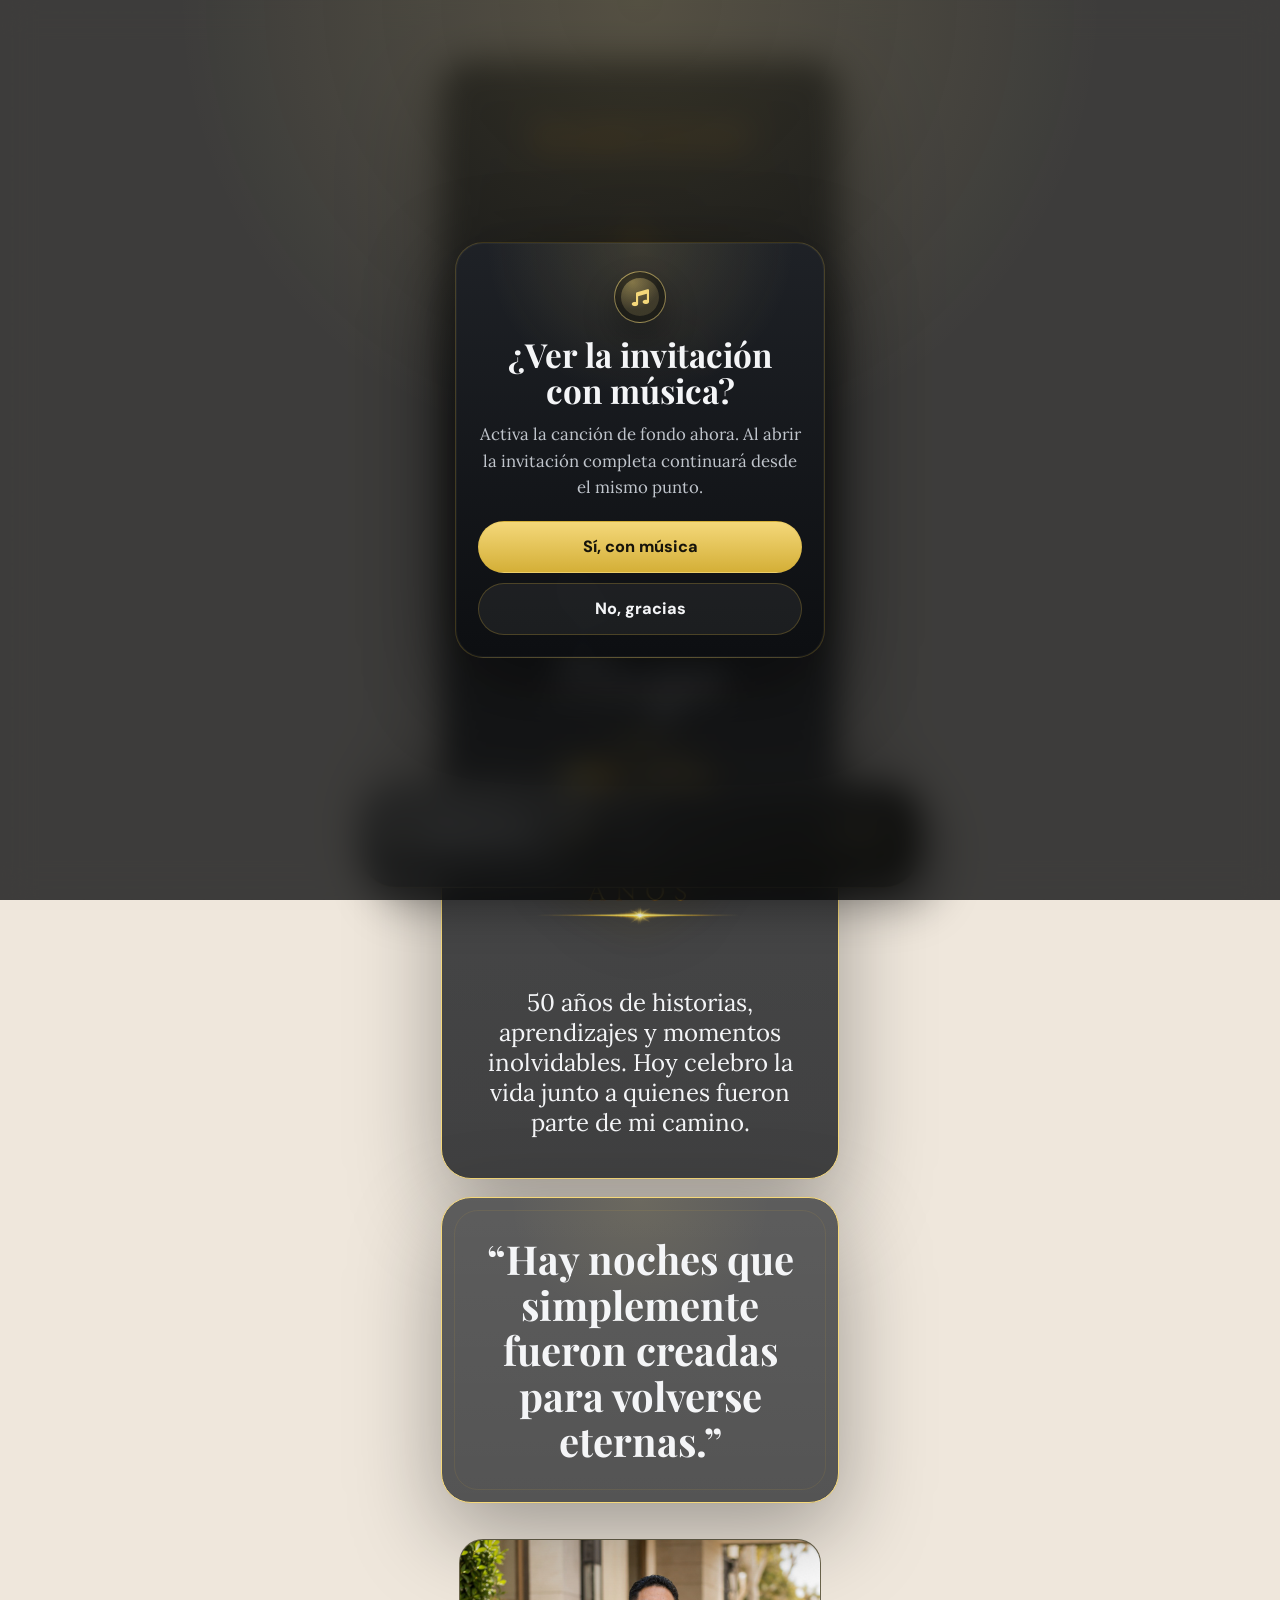
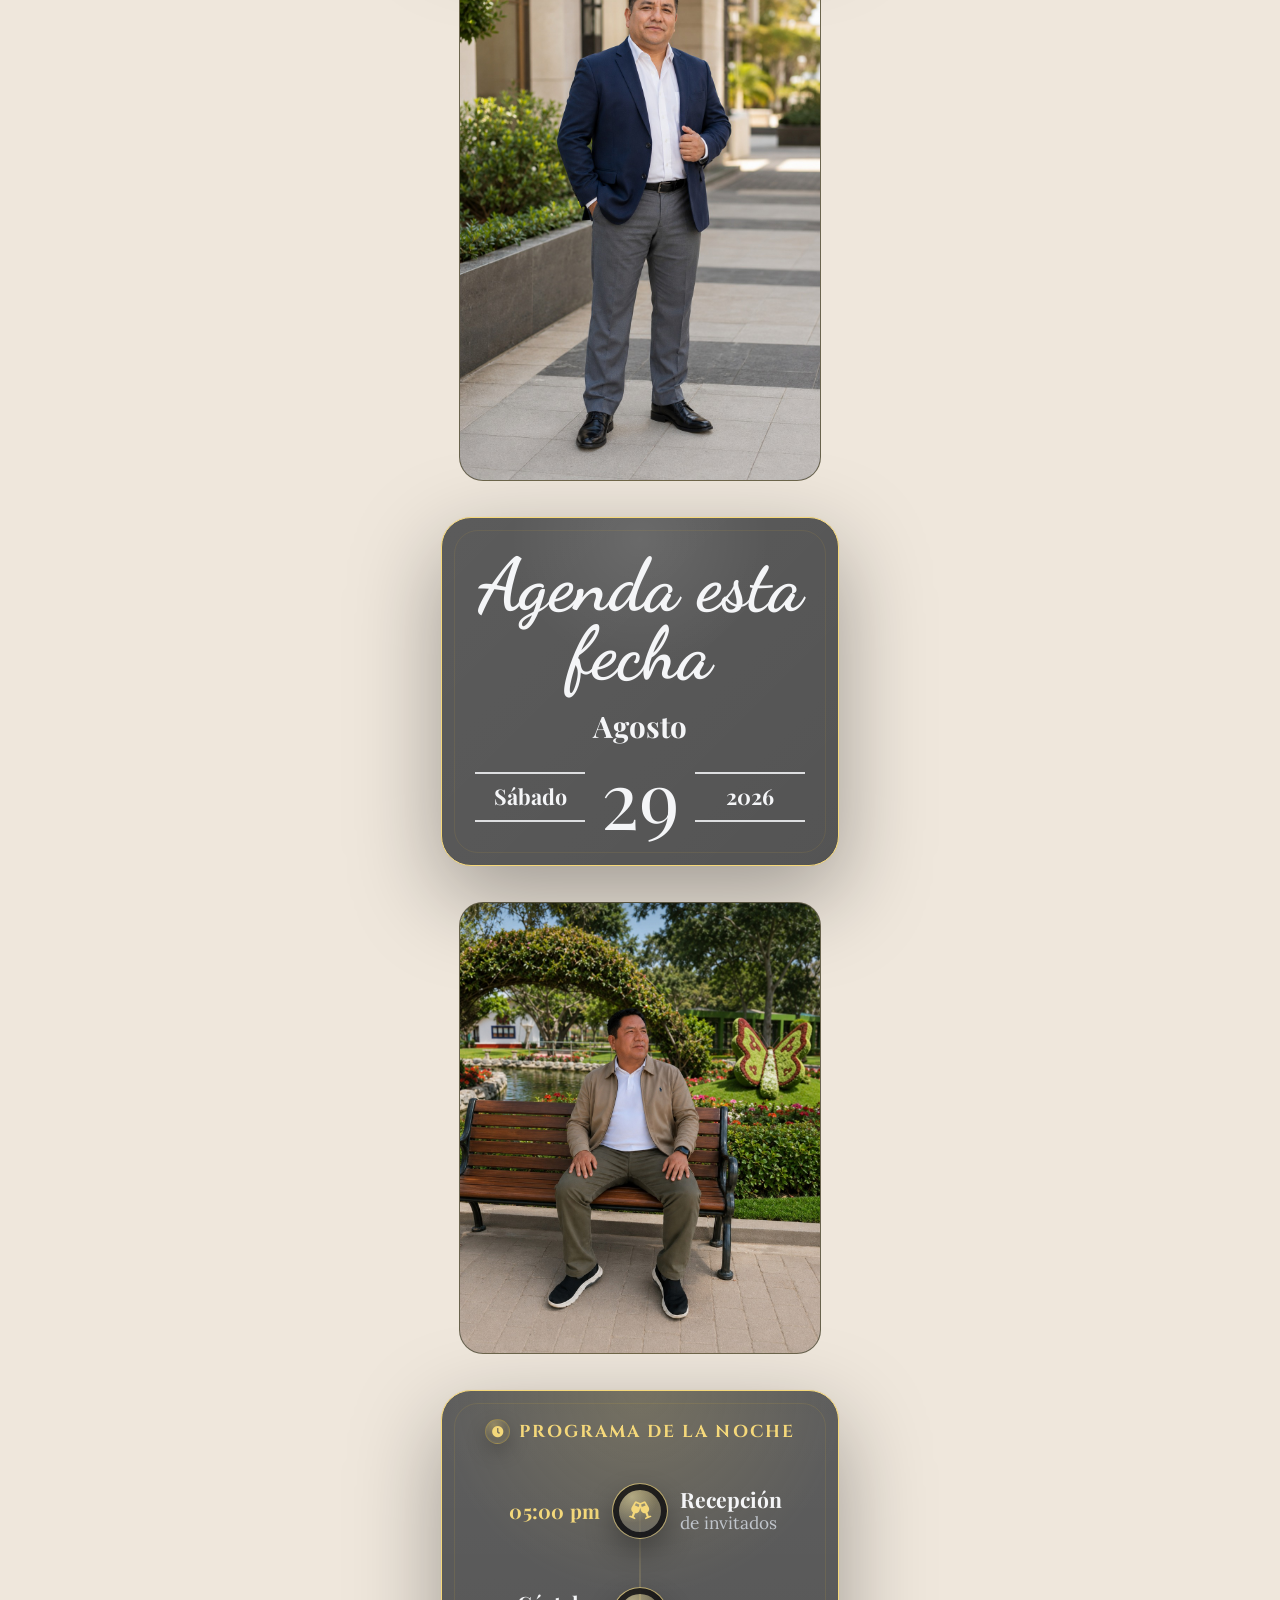
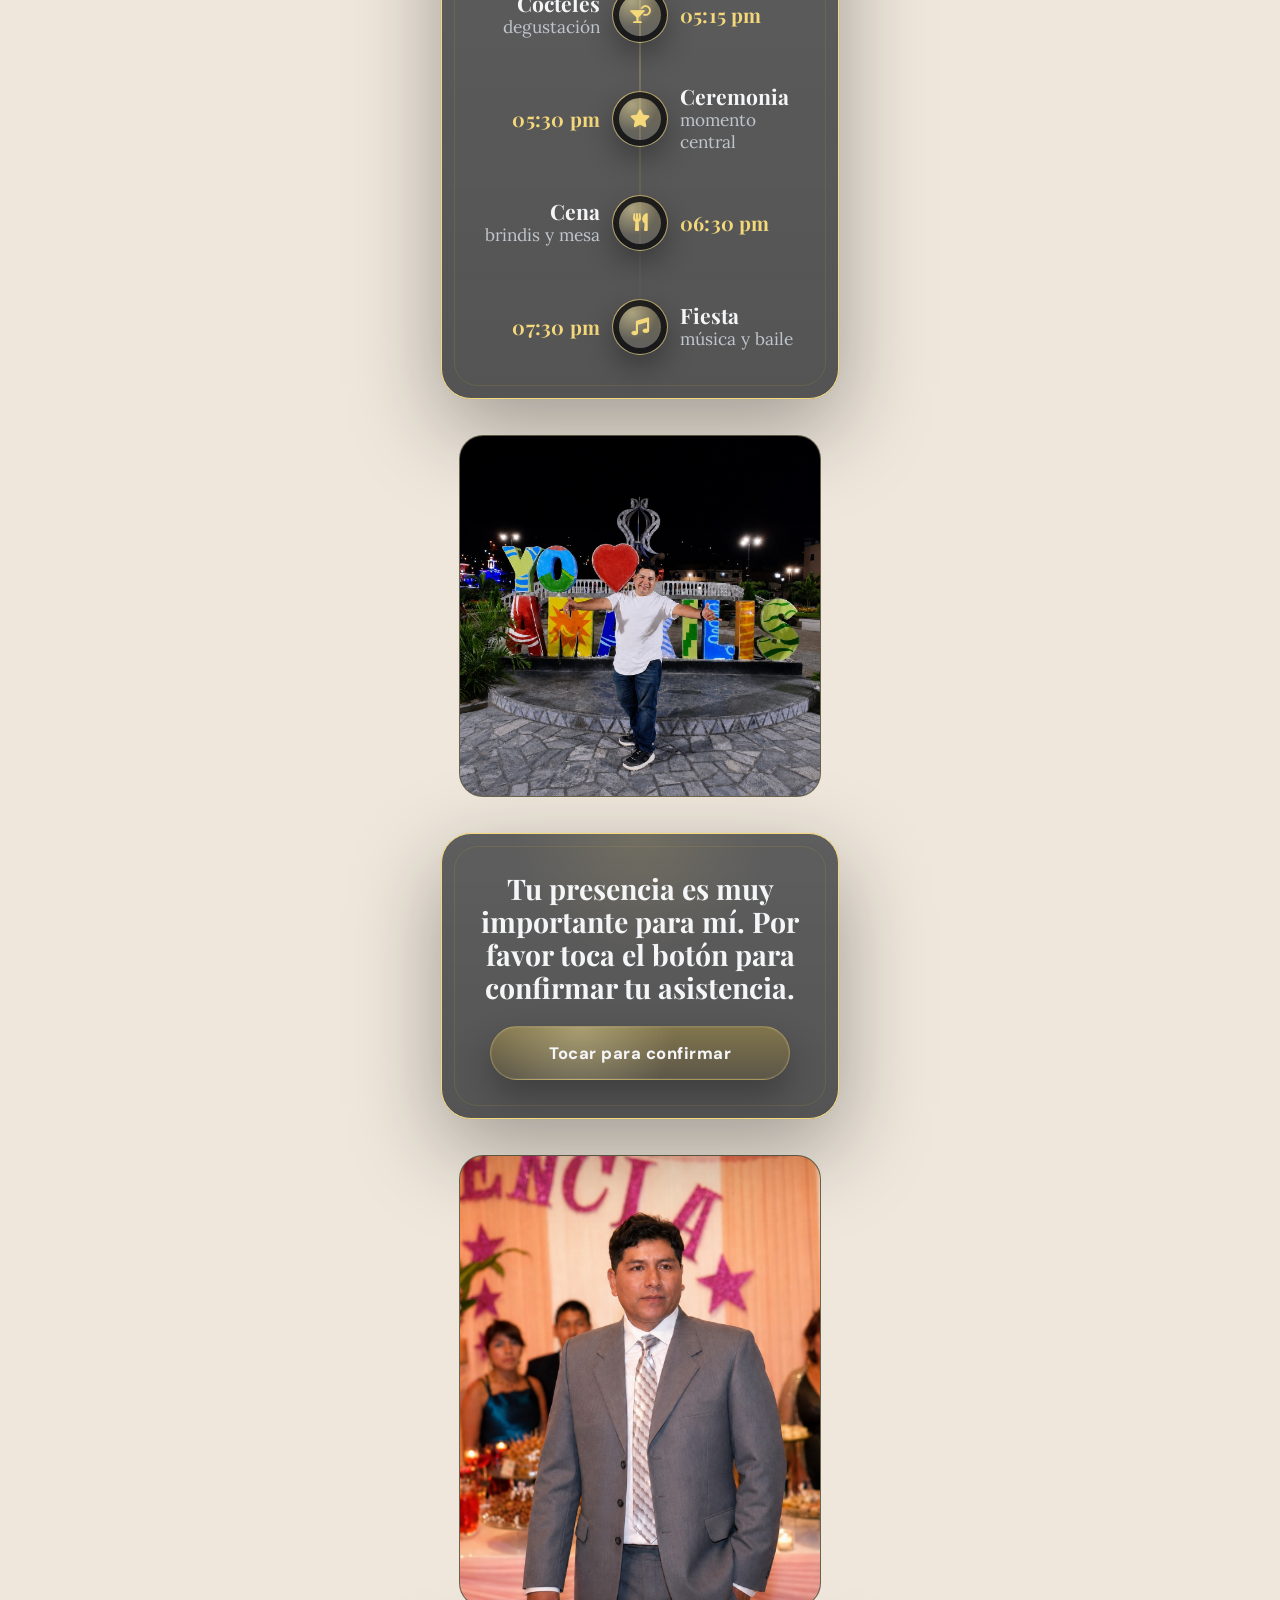
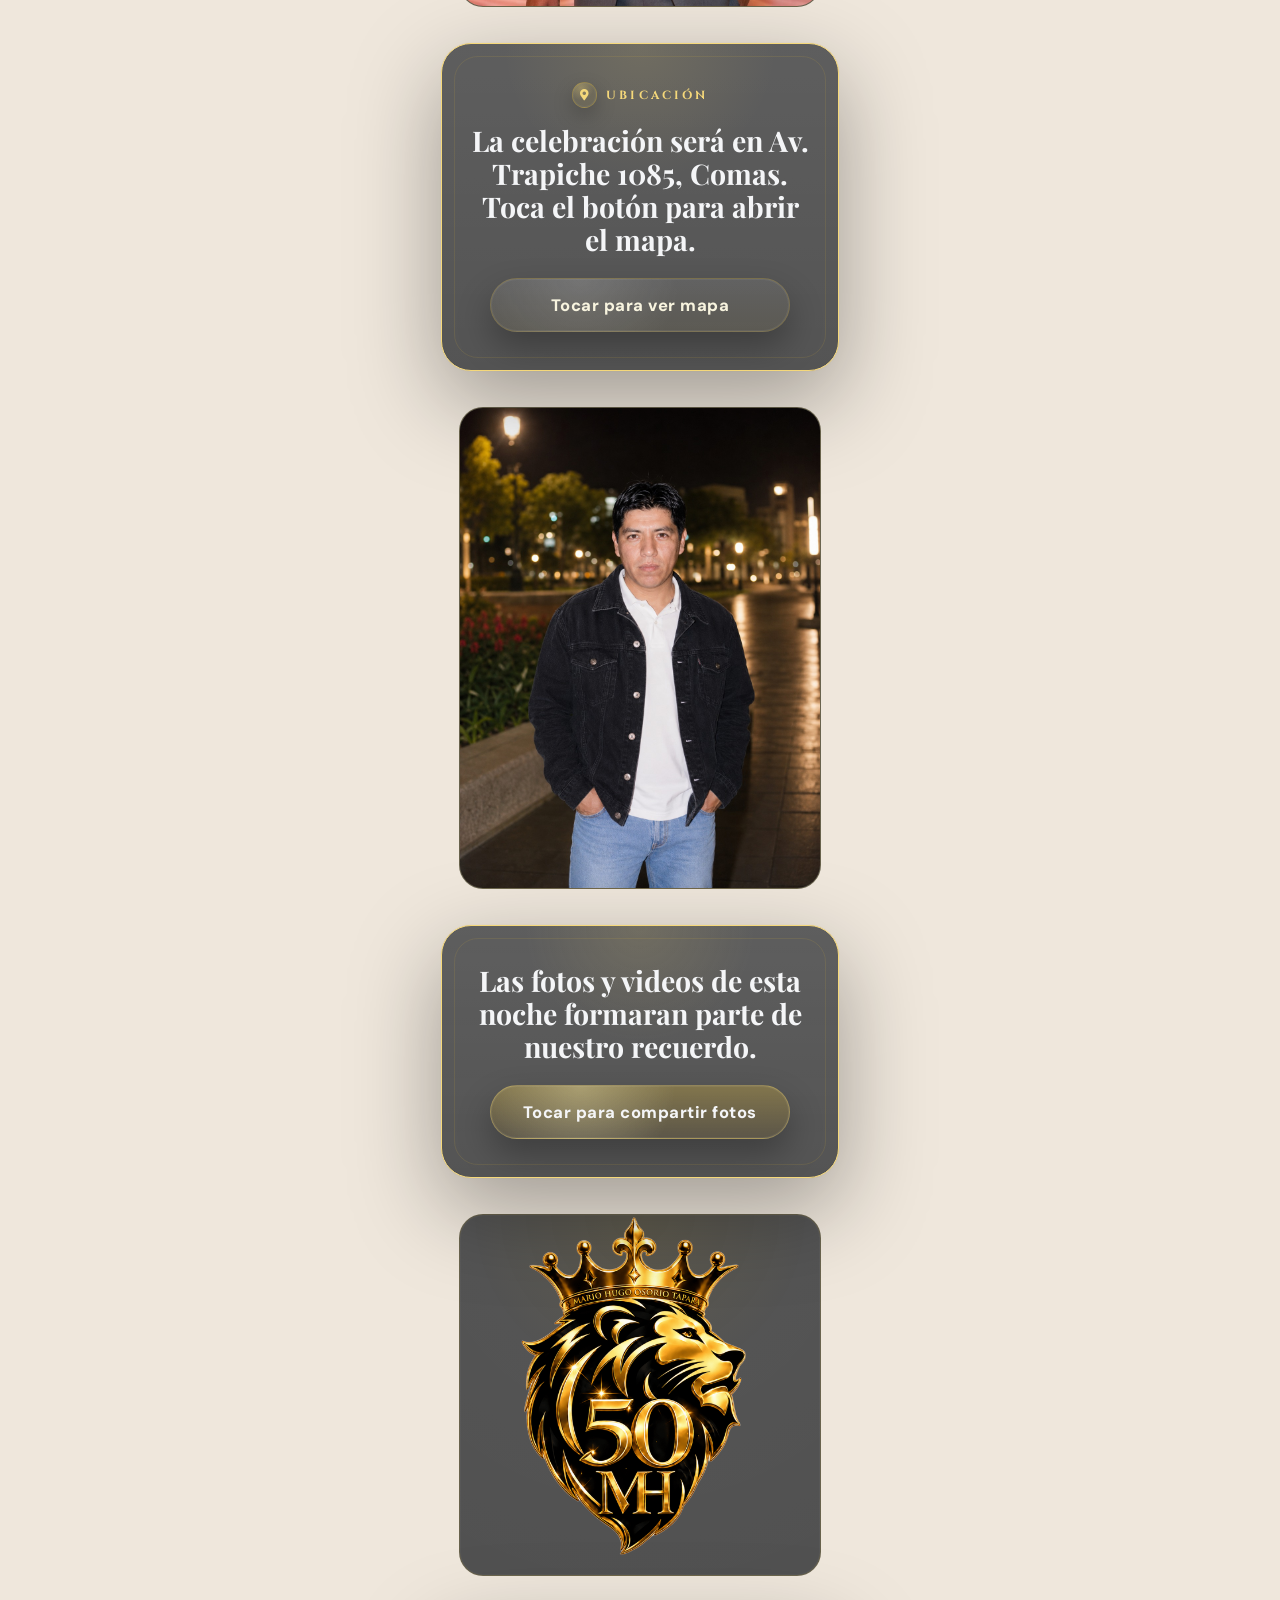
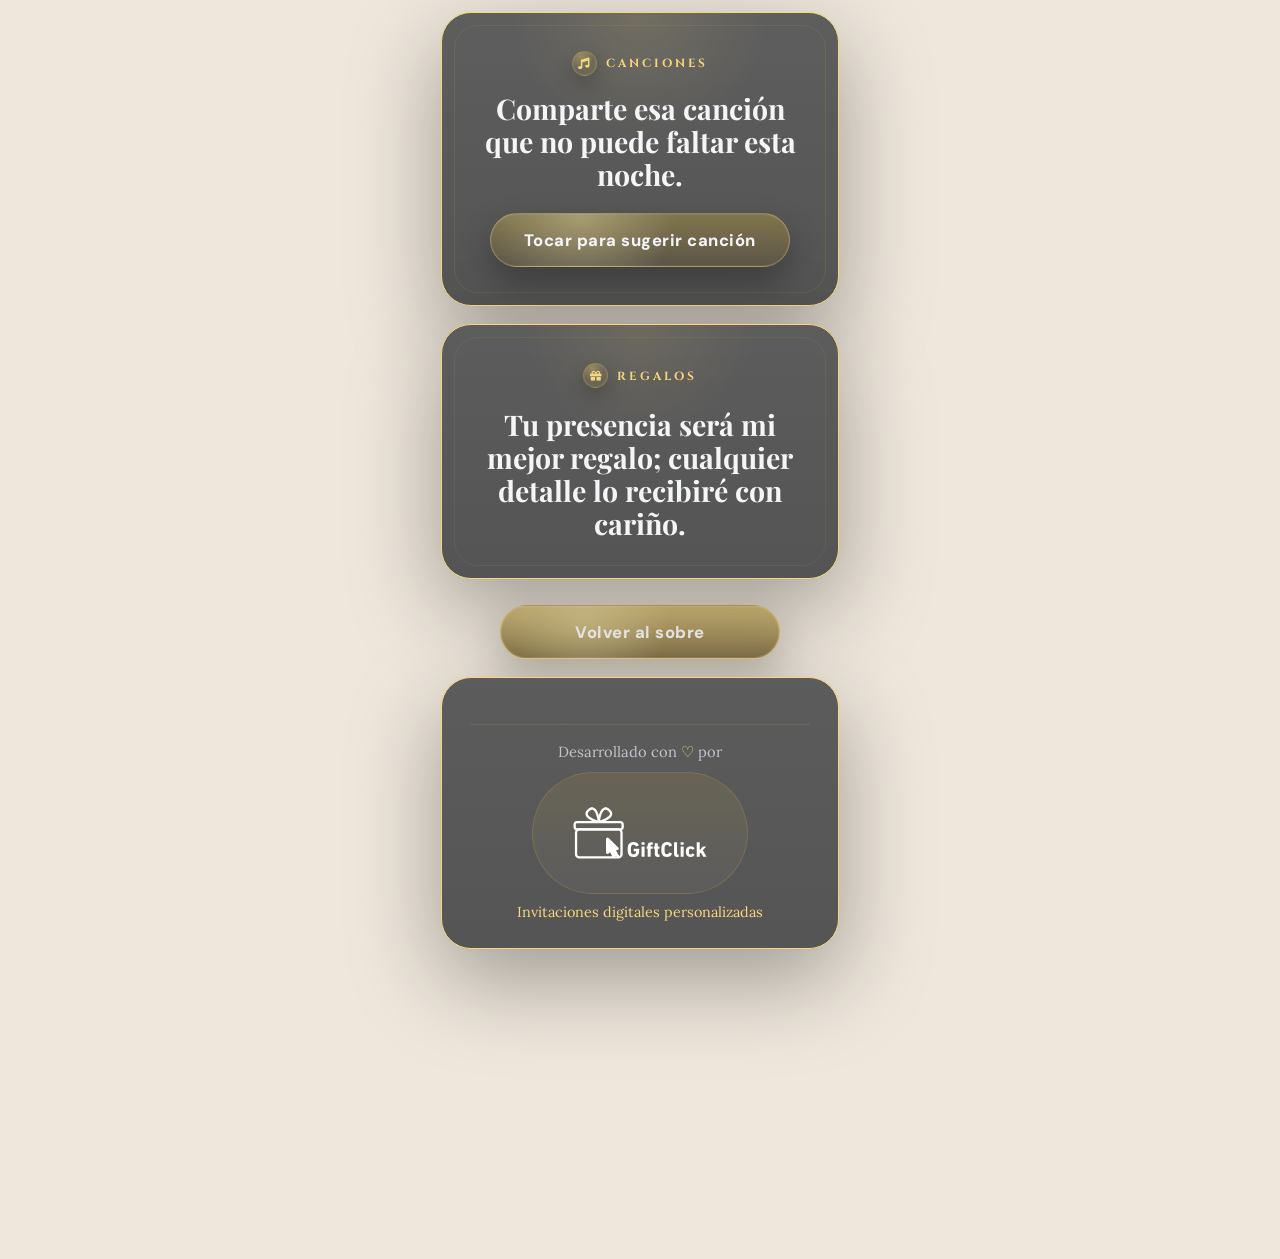
==== home.html @ 381cebbe "hh" ====
<!DOCTYPE html>
<html lang="es">

<head>
  <meta charset="UTF-8">
  <meta name="viewport" content="width=device-width, initial-scale=1.0">
  <title>Mario Hugo - Invitación</title>
  <meta name="description"
    content="Mario Hugo celebra 50 años. Te invito a compartir una noche de amistad, gratitud y grandes momentos el 29 de agosto de 2026.">
  <meta property="og:locale" content="es_PE">
  <meta property="og:type" content="website">
  <meta property="og:title" content="Invitación | Mario Hugo - 50 años">
  <meta property="og:description"
    content="Te invito a celebrar mis 50 años en una noche de amistad, gratitud y grandes momentos.">
  <meta property="og:image" content="assets/sobrered.jpeg">
  <meta property="og:image:type" content="image/png">
  <meta property="og:image:width" content="1200">
  <meta property="og:image:height" content="630">
  <meta name="twitter:card" content="summary_large_image">
  <meta name="twitter:title" content="Invitación | Mario Hugo - 50 años">
  <meta name="twitter:description"
    content="Te invito a celebrar mis 50 años en una noche de amistad, gratitud y grandes momentos.">
  <meta name="twitter:image" content="assets/sobrered.jpeg">
  <link rel="image_src" href="assets/sobrered.jpeg">
  <link rel="stylesheet"
    href="https://fonts.googleapis.com/css2?family=Caveat:wght@400;700&amp;family=Cinzel:wght@400;600;700&amp;family=DM+Sans:wght@400;500;700;800&amp;family=Dancing+Script:wght@400;500;600;700&amp;family=Fraunces:opsz,wght@9..144,400;9..144,500;9..144,700;9..144,800&amp;family=Herr+Von+Muellerhoff&amp;family=Lora:wght@400;600&amp;family=Montserrat:wght@400;600;700&amp;family=Nunito:wght@400;600;700&amp;family=Playfair+Display:wght@400;600;700&amp;family=Roboto:wght@300;400;500&amp;display=swap">
  <link rel="stylesheet" href="https://use.fontawesome.com/releases/v5.6.1/css/all.css">
  <link rel="stylesheet" href="css/home.css">
  <link rel="stylesheet" href="css/invitacion-gray.css">
</head>

<body class="invitation-page invitation-home" data-theme="birthday">
  <div id="content">
    <main class="page-shell content-grid">
      <header class="hero-card hero-span-2 overlay-surface">
        <div class="hero-stack">
          <img style="width: 70%;" class="hero-number" src="assets/hugom.png" alt="50 años">
          <p class="brand-line"></p>
          <img class="hero-number" src="assets/logowell.png" alt="50 años">
          <h1 class="hero-name">Mario Hugo</h1>
          <p class="hero-tag hero-tag--with-number">
          <p class="hero-tag hero-tag--with-number hero-tag--cover-number">
            <img class="hero-tag-number hero-tag-number--large" src="assets/50bien.png" alt="50">
          </p>
          </p>
          <p class="hero-copy">50 años de historias, aprendizajes y momentos inolvidables. Hoy celebro la vida junto a
            quienes fueron parte de mi camino.</p>
        </div>
      </header>
      <section class="card info-card hero-span-2">
        <h2 class="story-title">“Hay noches que simplemente fueron creadas para volverse eternas.”
        </h2>
      </section>

      <section class="photo-card hero-span-2">
        <figure class="photo-frame">
          <img src="assets/fotos invitacion 1/1.jpg" alt="Recuerdo de Mario Hugo 1">
        </figure>
      </section>

      <section class="card info-card date-card save-date-card" aria-label="Agenda esta fecha">
        <h2 class="save-date-title">Agenda esta fecha</h2>
        <p class="save-date-month">Agosto</p>
        <div class="save-date-row">
          <div class="save-date-side">
            <span class="save-date-rule" aria-hidden="true"></span>
            <span>Sábado</span>
            <span class="save-date-rule" aria-hidden="true"></span>
          </div>
          <div class="save-date-day">29</div>
          <div class="save-date-side">
            <span class="save-date-rule" aria-hidden="true"></span>
            <span>2026</span>
            <span class="save-date-rule" aria-hidden="true"></span>
          </div>
        </div>
      </section>

      <section class="photo-card hero-span-2">
        <figure class="photo-frame">
          <img src="assets/fotos invitacion 1/2.jpg" alt="Recuerdo de Mario Hugo 2">
        </figure>
      </section>

      <section class="timeline-card card timeline-card--featured">
        <p class="timeline-kicker"><i class="fas fa-clock section-icon" aria-hidden="true"></i><span
            class="bold2">Programa de la noche</span></p>
        <ol class="timeline timeline-flow" aria-label="Programa de la noche">
          <li class="timeline-step">
            <time class="timeline-time">05:00 pm</time>
            <span class="timeline-pin" aria-hidden="true"><i class="fas fa-glass-cheers"></i></span>
            <span class="timeline-detail"><strong>Recepción</strong><span>de invitados</span></span>
          </li>
          <li class="timeline-step">
            <time class="timeline-time">05:15 pm</time>
            <span class="timeline-pin" aria-hidden="true"><i class="fas fa-cocktail"></i></span>
            <span class="timeline-detail"><strong>Cócteles</strong><span>degustación</span></span>
          </li>
          <li class="timeline-step">
            <time class="timeline-time">05:30 pm</time>
            <span class="timeline-pin" aria-hidden="true"><i class="fas fa-star"></i></span>
            <span class="timeline-detail"><strong>Ceremonia</strong><span>momento central</span></span>
          </li>
          <li class="timeline-step">
            <time class="timeline-time">06:30 pm</time>
            <span class="timeline-pin" aria-hidden="true"><i class="fas fa-utensils"></i></span>
            <span class="timeline-detail"><strong>Cena</strong><span>brindis y mesa</span></span>
          </li>
          <li class="timeline-step">
            <time class="timeline-time">07:30 pm</time>
            <span class="timeline-pin" aria-hidden="true"><i class="fas fa-music"></i></span>
            <span class="timeline-detail"><strong>Fiesta</strong><span>música y baile</span></span>
          </li>
        </ol>
      </section>

      <section class="photo-card hero-span-2">
        <figure class="photo-frame">
          <img src="assets/fotos invitacion 1/3.jpg" alt="Recuerdo de Mario Hugo 3">
        </figure>
      </section>

      <section class="resource-card card">
        <p class="resource-copy highlighted-message">Tu presencia es muy importante para mí. Por favor toca el botón para confirmar tu
          asistencia.</p>
        <div class="button-row">
          <a class="button"
            href="https://wa.me/51987584570?text=Hola%20Mario%20Hugo.%20Confirmo%20mi%20asistencia%20a%20tu%20cumplea%C3%B1os%20de%2050%20a%C3%B1os."
            target="_blank" rel="noreferrer">Tocar para confirmar</a>
        </div>
      </section>

      <section class="photo-card hero-span-2">
        <figure class="photo-frame">
          <img src="assets/fotos invitacion 1/4.jpg" alt="Recuerdo de Mario Hugo 4">
        </figure>
      </section>

      <section class="resource-card card">
        <p class="section-label"><i class="fas fa-map-marker-alt section-icon" aria-hidden="true"></i><span
            class="bold2">Ubicación</span></p>
        <p class="resource-copy highlighted-message">La celebración será en Av. Trapiche 1085, Comas. Toca el botón para abrir el mapa.</p>
        <div class="button-row">
          <a class="ghost-button" href="https://maps.app.goo.gl/6xxTL3tBpxi11DMV6" target="_blank"
            rel="noreferrer">Tocar para ver mapa</a>
        </div>
      </section>

      <section class="photo-card hero-span-2">
        <figure class="photo-frame">
          <img src="assets/fotos invitacion 1/5.jpg" alt="Recuerdo de Mario Hugo 5">
        </figure>
      </section>

      <section class="resource-card card">
        <p class="resource-copy highlighted-message">Las fotos y videos de esta noche formaran parte de nuestro recuerdo.</p>
        <div class="button-row">
          <a class="button"
            href="https://drive.google.com/drive/folders/1wQ8Cn0kg6gLDXGYaSK5YND0G4Y7XXyLX?usp=drive_link"
            target="_blank">Tocar para compartir fotos</a>
        </div>
      </section>

      <section class="photo-card hero-span-2">
        <figure class="photo-frame">
          <img src="assets/logowell.png" alt="Logo 50 años de Mario Hugo">
        </figure>
      </section>

      <section class="resource-card card">
        <p class="section-label"><i class="fas fa-music section-icon" aria-hidden="true"></i><span
            class="bold2">Canciones</span></p>
        <p class="resource-copy highlighted-message">Comparte esa canción que no puede faltar esta noche.
        </p>
        <div class="button-row">
          <a class="button" href="https://forms.gle/q1AbcFF3U69mTVZp6" target="_blank">Tocar para sugerir canción</a>
        </div>
      </section>

      <section class="resource-card card info-card hero-span-2">
        <p class="section-label"><i class="fas fa-gift section-icon" aria-hidden="true"></i><span
            class="bold2">Regalos</span></p>
        <h2 class="closing-title">Tu presencia será mi mejor regalo; cualquier detalle lo recibiré con cariño.
        </h2>
      </section>

      <div class="back-wrap hero-span-2">
        <a href="index.html" class="back-button" id="back-to-invitation">Volver al sobre</a>
      </div>

      <footer class="footer-card hero-span-2">
        <div class="giftclick-footer" aria-label="Publicidad GiftClick">
          <p class="made-with">Desarrollado con <span class="heartfooter">♡</span> por</p>
          <a class="giftclick-brand" href="https://www.facebook.com/giftclickbo" target="_blank" rel="noreferrer"
            aria-label="GiftClick">
            <img class="giftclick-logo" src="assets/giftclick-logo.svg" alt="GiftClick">
          </a>
          <p>Invitaciones digitales personalizadas</p>
        </div>
      </footer>
    </main>
  </div>

  <div id="music-player-bar" data-export-music-src="assets/music-nlllx8.mp3" data-export-music-title="Mi Cancion">
    <div id="player-content">
      <div id="track-info">
        <div id="track-title">Mi Canción</div>
        <div id="track-controls">
          <button id="play-btn" type="button" aria-label="Reproducir música">
            <svg viewBox="0 0 24 24" width="24" height="24" stroke="currentColor" fill="none">
              <polygon points="5 3 19 12 5 21 5 3"></polygon>
            </svg>
          </button>
          <button id="pause-btn" type="button" aria-label="Pausar música" style="display: none;">
            <svg viewBox="0 0 24 24" width="24" height="24" stroke="currentColor" fill="none">
              <line x1="10" y1="4" x2="10" y2="20"></line>
              <line x1="18" y1="4" x2="18" y2="20"></line>
            </svg>
          </button>
        </div>
      </div>
      <div id="progress-container">
        <div id="progress-bar">
          <div id="progress-current"></div>
        </div>
        <div id="time-display">00:00</div>
      </div>
    </div>
  </div>

  <script src="js/home.js"></script>
</body>

</html>
---- css/home.css ----
#editor-toolbar { position: fixed; top: 0px; left: 0px; right: 0px; box-sizing: border-box; z-index: 9998; min-height: 56px; padding: 10px 16px; background: linear-gradient(90deg, rgb(20, 184, 196) 0%, rgb(46, 139, 240) 56%, rgb(93, 61, 232) 100%); border-width: medium medium 1px; border-style: none none solid; border-color: currentcolor currentcolor rgba(255, 255, 255, 0.18); border-image: initial; backdrop-filter: blur(8px); border-radius: 0px; display: flex; justify-content: space-between; align-items: center; gap: 12px; overflow: auto hidden; box-shadow: rgba(0, 0, 0, 0.08) 0px 1px 0px; }
.toolbar-left, .toolbar-right { display: flex; gap: 6px; align-items: center; flex-wrap: nowrap; }
.toolbar-left { flex: 1 1 0%; justify-content: flex-start; min-width: 0px; }
.toolbar-right { flex: 1 1 0%; justify-content: flex-end; min-width: 0px; }
.toolbar-btn { padding: 8px 12px; border: 1px solid rgba(255, 255, 255, 0.24); background: rgba(255, 255, 255, 0.08); color: rgb(255, 255, 255); border-radius: 999px; cursor: pointer; font-size: 12px; font-weight: 600; transition: background 0.2s, border-color 0.2s, color 0.2s; font-family: "DM Sans", sans-serif; white-space: nowrap; display: inline-flex; align-items: center; gap: 6px; line-height: 1; }
.toolbar-btn svg { width: 14px; height: 14px; flex-shrink: 0; opacity: 0.95; }
.toolbar-btn:hover { background: rgba(255, 255, 255, 0.18); color: rgb(255, 255, 255); border-color: rgba(255, 255, 255, 0.35); }
.toolbar-btn.save { background: rgba(255, 255, 255, 0.16); border-color: rgba(255, 255, 255, 0.35); color: rgb(255, 255, 255); }
.toolbar-btn.save:hover { background: rgba(255, 255, 255, 0.24); color: rgb(255, 255, 255); border-color: rgba(255, 255, 255, 0.42); }
.toolbar-btn.publish { background: rgb(255, 255, 255); border-color: rgb(255, 255, 255); color: rgb(76, 29, 149); font-weight: 700; }
.toolbar-btn.publish:hover { background: rgba(255, 255, 255, 0.92); color: rgb(59, 22, 118); border-color: rgba(255, 255, 255, 0.92); }
.toolbar-btn.music { background: rgba(255, 255, 255, 0.08); border-color: rgba(255, 255, 255, 0.24); color: rgb(255, 255, 255); }
.toolbar-btn.music:hover { background: rgba(255, 255, 255, 0.18); border-color: rgba(255, 255, 255, 0.35); color: rgb(255, 255, 255); }
.toolbar-btn.live { background: rgb(63, 31, 148); border-color: rgb(63, 31, 148); color: rgb(255, 255, 255); }
.toolbar-btn.live:hover { background: rgb(49, 23, 123); color: rgb(255, 255, 255); border-color: rgb(49, 23, 123); }
.toolbar-btn.download { background: rgba(15, 118, 110, 0.9); border-color: rgba(255, 255, 255, 0.35); color: rgb(255, 255, 255); }
.toolbar-btn.download:hover { background: rgb(15, 118, 110); border-color: rgba(255, 255, 255, 0.55); }
.toolbar-btn.back { background: rgba(255, 255, 255, 0.08); border-color: rgba(255, 255, 255, 0.24); color: rgb(255, 255, 255); }
.toolbar-btn.back:hover { background: rgba(255, 255, 255, 0.18); border-color: rgba(255, 255, 255, 0.35); color: rgb(255, 255, 255); }
.toolbar-btn.modify { background: rgba(255, 255, 255, 0.08); border-color: rgba(255, 255, 255, 0.24); color: rgb(255, 255, 255); }
.toolbar-btn.modify:hover { background: rgba(255, 255, 255, 0.18); color: rgb(255, 255, 255); border-color: rgba(255, 255, 255, 0.35); }
#template-switcher { min-width: 180px; }
#template-switcher option { color: rgb(31, 19, 78); background: rgb(255, 255, 255); }
#status-message { color: rgba(255, 255, 255, 0.9); font-size: 11px; font-style: normal; font-weight: 500; letter-spacing: 0.03em; min-width: 200px; text-align: right; white-space: nowrap; opacity: 0.92; margin-left: 10px; }
.bold2 {font-weight: bold;}
@media (max-width: 900px) {
  #editor-toolbar { align-items: flex-start; flex-direction: column; padding: 10px 12px; }
  .toolbar-left, .toolbar-right { width: 100%; justify-content: flex-start; }
  #status-message { min-width: 0px; width: 100%; text-align: left; display: none; }
}
#content { display: none; width: 100%; max-width: 100%; }
body.read-only-view #content { padding-top: 30px !important; }
body.legacy-model-mode #content { padding-inline: 0px !important; padding-bottom: calc(150px + env(safe-area-inset-bottom, 0px)) !important; width: 100% !important; max-width: none !important; }
body.legacy-model-mode.read-only-view #content { padding-top: 0px !important; }
#loader { display: flex; flex-direction: column; justify-content: center; align-items: center; position: fixed; top: 0px; left: 0px; width: 100%; height: 100%; background-color: white; z-index: 9999; }
.loader1 { margin-top: -120px; }

@import url("https://fonts.googleapis.com/css2?family=Fraunces:ital,opsz,wght@0,9..144,100..900;1,9..144,100..900&display=swap");
@import url("https://fonts.googleapis.com/css2?family=Roboto:ital,wght@0,100;0,300;0,400;0,500;0,700;0,900;1,100;1,300;1,400;1,500;1,700;1,900&display=swap");
@import url("https://fonts.googleapis.com/css2?family=Calligraffitti&family=Dancing+Script:wght@400..700&display=swap");
@import url("https://fonts.googleapis.com/css2?family=PT+Serif:ital,wght@0,400;0,700;1,400;1,700&display=swap");
body { margin: 0px; padding: 0px; overflow-x: hidden; background-color: rgba(206, 206, 206, 0.16); font-family: Fraunces, Arial, sans-serif; width: 100%; height: 100vh; }
.flores { opacity: 0; }
#qrcode { width: 300px; }
#svggiftclick { width: 200px; height: 100px; margin-bottom: -29px; margin-left: -35px; }
#footerlink { background-color: transparent; margin: 0px; padding: 0px; width: 50px; height: 50px; box-shadow: none; }
footer { text-align: center; background-color: rgb(16, 83, 59); height: 150px; width: 100%; position: relative; margin-top: 160px; }
footer div p { margin-left: 50px; }
footer > p { font-size: 12px; }
.footergitfclick { text-align: center; display: flex; flex-direction: row; justify-content: space-around; align-items: center; }
.fl1 { text-align: center; margin-bottom: 2px; }
#envb { color: transparent; background-color: transparent; width: 350px; height: 360px; display: inline-block; }
h4 { text-align: center; color: rgb(16, 83, 59); }
#envb:hover { box-shadow: black 5px 8px 20px; }
.carta img { width: 380px; margin-top: -10px; margin-left: -15px; }
.cartaInside:hover { box-shadow: 5px 8px 20px !important; cursor: pointer; }
.backhome { text-align: center; margin-top: 50px; z-index: 5; position: relative; }
.backhome a, b2 { box-shadow: silver 5px 10px 15px; }
.backhome a:hover { box-shadow: gray 5px 10px 15px; }
.b2:hover { box-shadow: gray 5px 10px 15px; }
.fl { width: 250px; text-align: center; }
.textlet { display: flex; flex-direction: row; justify-content: center; font-size: 27px; }
.textlet2 { margin-bottom: -10px; }
.textlet1 { text-align: center; }
.textlet33 { display: block; margin-left: 25px; }
.textlet2 { font-size: 60px; color: rgb(199, 110, 66); margin-top: -2px; }
.letering { text-align: center; margin-top: 0px; font-family: "Dancing Script", cursive; font-optical-sizing: auto; font-weight: 800; font-style: normal; font-size: 60px; color: transparent; background-image: linear-gradient(90deg, rgb(155, 168, 160) 0%, rgb(100, 121, 108) 50%, rgb(16, 83, 59) 100%); background-clip: text; padding-inline: 15px; }
.floresHome { margin-top: -100px; }
.carta { text-align: center; margin-top: 25px; }
#floresHome { width: 250px; margin-top: -100px; z-index: -1; position: relative; opacity: 0; }
.totens { display: grid; grid-template-columns: 1fr 1fr; width: auto; place-items: center; gap: 20px; text-align: center; margin-bottom: 50px; }
.toten3 { grid-area: 1 / 1 / 2 / 2; }
.toten3a { grid-area: 2 / 1 / 3 / 2; }
.toten4 { width: 150px; grid-area: 1 / 2 / 2 / 3; }
.toten4a { grid-area: 2 / 2 / 3 / 3; }
.toten1 { margin-top: -15px; grid-area: 1 / 1 / 2 / 2; }
.toten2 { grid-area: 1 / 2 / 2 / 3; }
.toten1a { grid-area: 2 / 1 / 3 / 2; }
.toten2a { grid-area: 2 / 2 / 3 / 3; }
.templetext { margin-top: -45px; }
.toten3 { margin-top: 60px; }
.vendimiatext { padding-top: 15px; }
.countdown { text-align: center; font-weight: 200; color: rgb(185, 212, 195); position: absolute; background-color: rgba(0, 0, 0, 0.22); top: 0px; left: 0px; right: 0px; margin: 0px auto; width: 100%; padding-top: 20px; }
.countdown h1 { font-weight: 500; text-transform: uppercase; }
.countdown h2 { font-weight: 400; }
#timer { display: flex; justify-content: center; align-items: center; background-color: rgba(0, 0, 0, 0.25); padding: 20px; border-radius: 10px; box-shadow: rgba(0, 0, 0, 0.1) 0px 0px 10px; }
.time-unit { font-size: 48px; margin: 0px 5px; }
.time-labels { display: flex; justify-content: center; margin-top: 10px; }
.time-label { font-size: 18px; margin: 0px 10px; font-weight: 400; padding-inline-end: 15px; }
#containerroses { width: 100%; height: 100%; position: fixed; top: 0px; left: 0px; z-index: 1; overflow: hidden; }
.dot { width: 35px; height: 35px; position: absolute; background: none center center / 100% 100% no-repeat; }
#logo { left: 50%; top: 50%; position: absolute; border-radius: 10px; transform: translate(-50%, -50%); }
#png-container { background-image: url("../assets/ondas-1611cfx.png"); background-size: cover; background-position: center center; height: 185px; margin-top: -160px; z-index: 6; position: relative; }
.flores { width: 50%; padding-top: 500px; margin-bottom: -45px; z-index: 2; }
.flores1 { width: 50%; padding-top: 500px; margin-bottom: -40px; visibility: hidden; }
.name-special { font-family: "Dancing Script", cursive; font-optical-sizing: auto; font-weight: 800; font-style: normal; font-size: 55px; rotate: -15deg; color: rgb(52, 99, 80); z-index: 2; overflow: hidden; }
.containerf { margin-top: -285px; z-index: 2; }
.lineH { display: flex; justify-content: center; z-index: 2; }
svg#flower-frame { width: 100%; padding-top: 70px; padding-bottom: 25px; z-index: 2; position: relative; }
.date span { font-size: 100px; z-index: 2; }
.lineA { z-index: 2; font-size: 180px; margin-top: -60px; margin-bottom: -60px; font-family: "PT Serif"; font-weight: 1000; color: transparent; }
#Footer_group_1_, [id^="PinkFlowerGroup"], [id^="BaseGroup"] path, [id^="LeafGroup"] path, path[id^="Stroke"], g[id^="BudGroup"] g[id^="BudGroup"] g[id^="Bud"], #Bud8_1_, #Bud10_1_, #Bud23_1_, #Bud26_1_, [id^="Dots"], [id^="Flourish"] { visibility: hidden; }
.leave2 { position: absolute; top: -31%; right: 50%; transform: translateX(-50%); width: 263px; height: 224px; animation: 2s ease-out 0s 1 normal forwards running fall; }
.leave2 img { position: absolute; top: 0px; left: 0px; width: 100%; height: 100%; filter: opacity(70%); }
@keyframes fall { 
  0% { transform: translateY(-100%) rotate(0deg); }
  100% { transform: translateY(100%) rotate(360deg); }
}
.leave2 path { stroke-width: 2; stroke: white; stroke-dasharray: 500; stroke-dashoffset: 500; animation: 6s ease 0s 1 normal forwards running draw; }
.leave { position: absolute; top: 60%; right: 0px; transform: translateY(-50%); width: 230px; height: 394px; }
.leave svg { width: 130%; height: 70%; overflow: hidden; vertical-align: middle; }
.leave path { stroke-width: 2; stroke: white; stroke-dasharray: 500; stroke-dashoffset: 500; animation: 6s ease 0s 1 normal forwards running draw; }
@keyframes draw { 
  0% { stroke-dashoffset: 500; }
  100% { stroke-dashoffset: 0; }
}
p { color: rgb(100, 121, 108); margin-top: 0px; margin-bottom: 10px; }
a { text-decoration: none; color: white; background-color: rgb(16, 83, 59); border-radius: 15px; padding: 10px 15px; box-shadow: rgba(0, 0, 0, 0.2) 0px 2px 5px; }
.tittle { margin-bottom: 10px; margin-top: 25px; }
#openModalBtn { text-decoration: none; color: white; background-color: rgb(16, 83, 59); border-radius: 15px; padding: 10px 15px; box-shadow: rgba(0, 0, 0, 0.2) 0px 2px 5px; border-width: medium; border-style: none; border-color: currentcolor; border-image: initial; cursor: pointer; font-size: 16px; font-family: Fraunces, Arial, sans-serif; }
#openModalBtn:hover { box-shadow: gray 5px 10px 15px; }
.container { background-image: url("../assets/golden-151hbz9.jpg"); background-size: cover; background-position: center center; display: flex; flex-direction: column; justify-content: center; align-items: center; }
.animation5, .container1, .container2, .container3, .container4 { opacity: 0; transition: opacity 1.5s ease-out; margin-top: 80px; }
.animation5.show, .container1.show, .container2.show, .container3.show, .container4.show { opacity: 1; }
.container1 { background-image: url("../assets/golden1-1ww433a.jpg"); background-size: cover; background-position: center center; display: flex; flex-direction: column; justify-content: center; align-items: center; }
.container2 { background-image: url("../assets/golden2-1j0ussv.jpg"); background-size: cover; background-position: center center; display: flex; flex-direction: column; justify-content: center; align-items: center; }
.container3 { background-image: none; background-size: cover; background-position: center center; display: flex; flex-direction: column; justify-content: center; align-items: center; }
#space { margin-bottom: 30px; }
.container3-5 { background-image: url("../assets/download-1aw3yct.svg"); background-size: cover; background-position: center center; display: flex; flex-direction: column; justify-content: center; align-items: center; }
.container4 { background-image: url("../assets/golden4-zfjnz5.jpg"); background-size: cover; background-position: center center; display: flex; flex-direction: column; justify-content: center; align-items: center; }
.container5 { background-image: url("../assets/golden5-m8d8ya.jpg"); background-size: cover; background-position: center center; display: flex; flex-direction: column; justify-content: center; align-items: center; }
.containerHome { background-image: url("../assets/golden6-y966t7.jpg"); background-size: cover; background-position: center center; display: flex; flex-direction: column; justify-content: center; align-items: center; margin-bottom: 100px; }
.lineY { display: inline-flex; justify-content: center; padding: 0px; height: 80px; }
.names { display: block; background-image: linear-gradient(90deg, rgb(155, 168, 160) 0%, rgb(100, 121, 108) 50%, rgb(16, 83, 59) 100%); background-clip: text; z-index: 1; text-align: center; overflow: hidden; position: relative; margin-top: 25px; opacity: 0; transform: translateX(-100px); transition: opacity 1s ease-out, transform 1s ease-out; }
.names.show { opacity: 1; transform: translateX(0px); }
.name-1, .name-2 { font-size: 2.5rem; color: transparent; padding-inline: 20px; }
.name-2 { }
.heart { position: absolute; z-index: 1; width: 50px; height: 0px; }
.heart::before, .heart::after { position: absolute; content: ""; left: 25px; top: 0px; width: 25px; height: 40px; background: rgb(52, 99, 80); border-radius: 25px 25px 0px 0px; transform: rotate(-45deg); transform-origin: 0px 100%; }
.heart::after { left: 0px; transform: rotate(45deg); transform-origin: 100% 100%; }
.heart { animation-name: heart; animation-duration: 2s; animation-delay: 1s; animation-iteration-count: infinite; }
@keyframes heart { 
  0% { transform: scale(1); }
  33% { transform: scale(1); }
  66% { transform: scale(1.25); }
  100% { transform: scale(1); }
}
.anim-anillos { width: 150px; height: 150px; margin: auto auto 50px; }
.anillo-move1, .anillo-move2 { stroke: rgb(16, 83, 59); stroke-width: 3.5px; fill-opacity: 0; }
.anillo-path { stroke: rgb(16, 83, 59); stroke-width: 1.69px; fill-opacity: 0; animation: 3s ease-in 3s infinite normal none running jump-and-fade; }
@keyframes jump-and-fade { 
  0% { animation-timing-function: ease-in; opacity: 0; transform: translateY(45px); }
  24% { opacity: 0; }
  40% { animation-timing-function: ease-in; transform: translateY(24px); }
  70% { opacity: 1; animation-timing-function: ease-in; transform: translateY(12px); }
  82% { animation-timing-function: ease-in; transform: translateY(6px); }
  93% { animation-timing-function: ease-in; transform: translateY(4px); }
  25%, 55%, 75%, 87% { animation-timing-function: ease-out; transform: translateY(0px); }
  100% { animation-timing-function: ease-out; opacity: 1; transform: translateY(0px); }
}
.anillo-path1 { stroke: rgb(16, 83, 59); stroke-width: 1.69px; fill-opacity: 0; animation: 3s ease 0s infinite normal none running jump-and-fade1; }
@keyframes jump-and-fade1 { 
  0% { opacity: 0.3; transform: translateY(0px); }
  50% { opacity: 0.7; transform: translateY(-15px); }
  80% { opacity: 1; transform: translateY(-5px); }
  100% { opacity: 0.8; transform: translateY(-2px); }
}
.anillo-move1 { animation: 3s ease 0s infinite normal none running move-left-right; }
.anillo-move2 { animation: 3s ease 0s infinite normal none running move-right-left; }
@keyframes move-right-left { 
  0% { transform: translateX(0px); }
  50% { transform: translateX(15%); }
  100% { transform: translateX(0px); }
}
@keyframes move-left-right { 
  0% { transform: translateX(0px); }
  50% { transform: translateX(-15%); }
  100% { transform: translateX(0px); }
}
.anim-fiesta { width: 130px; height: 130px; margin: 45px auto auto; }
.anim-fiesta svg { width: 100%; height: 100%; transform: translate3d(0px, 0px, 0px); }
.anim-fiesta path { stroke-linecap: round; stroke-linejoin: miter; fill-opacity: 0; stroke-miterlimit: 10; stroke: rgb(16, 83, 59); stroke-opacity: 1; stroke-width: 3.531; }
.anim-fiesta { fill-opacity: 0; animation: 3s ease 0s infinite normal none running jump-and-fade2; }
@keyframes jump-and-fade2 { 
  0% { opacity: 0.2; transform: translateY(0px); }
  50% { opacity: 0.5; transform: translateY(-15px); }
  70% { opacity: 0.7; transform: translateY(-5px); }
  100% { opacity: 1; transform: translateY(-2px); }
}
#music-controls button:hover { background-color: rgb(207, 116, 17); }
.frame { display: flex; flex-direction: row; justify-content: space-around; align-items: center; height: 60px; width: 115px; position: relative; box-shadow: rgba(255, 255, 255, 0.6) -7px -7px 20px 0px, rgba(255, 255, 255, 0.6) -4px -4px 5px 0px, rgba(0, 0, 0, 0.133) 7px 7px 20px 0px, rgba(0, 0, 0, 0.067) 4px 4px 5px 0px, rgba(255, 255, 255, 0.6) 0px 0px 0px 0px inset, rgba(0, 0, 0, 0.067) 0px 0px 0px 0px inset, rgba(255, 255, 255, 0.6) 0px 0px 0px 0px inset, rgba(0, 0, 0, 0.067) 0px 0px 0px 0px inset; transition: box-shadow 0.6s cubic-bezier(0.79, 0.21, 0.06, 0.81); border-radius: 20px; background-color: rgba(255, 195, 101, 0.4); margin-left: 70%; z-index: 5; }
.btn { height: 20px; width: 10px; border-radius: 30px; background: rgb(128, 110, 48); display: flex; flex-direction: column; justify-content: center; align-items: center; -webkit-tap-highlight-color: transparent; box-shadow: rgba(255, 255, 255, 0.6) -7px -7px 20px 0px, rgba(255, 255, 255, 0.6) -4px -4px 5px 0px, rgba(0, 0, 0, 0.133) 7px 7px 20px 0px, rgba(0, 0, 0, 0.067) 4px 4px 5px 0px; transition: box-shadow 0.6s cubic-bezier(0.79, 0.21, 0.06, 0.81); font-size: 15px; color: rgb(193, 197, 200); text-decoration: none; }
.btn:hover { background: radial-gradient(circle, rgb(0, 255, 255) 0%, rgb(224, 229, 236) 60%); color: rgba(255, 0, 0, 0.5); animation: 3s linear 0s infinite normal none running colorchange; }
.btn:active { box-shadow: rgba(255, 255, 255, 0.5) 4px 4px 6px 0px, rgba(116, 125, 136, 0.2) -4px -4px 6px 0px, rgba(255, 255, 255, 0.5) -4px -4px 6px 0px inset, rgba(116, 125, 136, 0.3) 4px 4px 6px 0px inset; }
.b2 { text-align: center; }
.modal { display: none; position: fixed; z-index: 1; left: 0px; top: 0px; width: 100%; height: 100%; overflow: auto; background-color: rgba(0, 0, 0, 0.8); }
.modal-content { background-color: white; margin: 15% auto; padding: 20px; border: 1px solid rgb(136, 136, 136); width: 80%; max-width: fit-content; text-align: center; }
.modal-content img { width: 100%; height: auto; }
.close { color: rgb(170, 170, 170); float: right; font-size: 28px; font-weight: bold; }
.close:hover, .close:focus { color: black; text-decoration: none; cursor: pointer; }
@media (min-width: 501px) {
  body { max-width: 500px; margin: auto; }
  .countdown { width: 500px; padding-top: 335px; }
  #containerroses { padding: 25%; }
  #logo { top: 60%; transform: translate(-50%, -60%); }
  .dot { width: 45px; height: 45px; }
}
@media (min-width: 800px) {
  #containerroses { margin: auto; padding-left: 840px; }
}
@media (max-width: 398px) {
  #svggiftclick { margin-bottom: 0px; margin-left: 1%; margin-top: -20px; }
  footer { height: 170px; padding-top: 23px; }
  footer div p { margin-left: 0px; text-align: center; }
  .footnumber { margin: -25px; }
  .footergitfclick { display: flex; flex-direction: column; }
  .carta img { width: 300px; }
  #envb { width: 270px; height: 196px; }
}

.firefly { position: fixed; pointer-events: none; border-radius: 50%; z-index: 1; box-shadow: rgba(0, 180, 255, 0.25) 0px 0px 18px 8px; transition: filter 0.3s; mix-blend-mode: lighten; }
.foreground-firefly { width: 12px; height: 12px; filter: blur(1px); position: fixed; top: 0px; left: 0px; }
.background-firefly { width: 7px; height: 7px; filter: blur(2.5px); position: fixed; top: 0px; left: 0px; }

#passnumbers { border: 3px solid rgb(100, 121, 108); text-align: center; padding-inline: 50px; font-size: 80px; margin: 15px; }
.personal { display: flex; place-items: center; flex-direction: column; }

#music-player-bar { position: fixed; bottom: 0px; left: 0px; right: 0px; width: 95%; background: rgba(13, 12, 59, 0.55); backdrop-filter: blur(10px); border-top: 1px solid rgba(255, 255, 255, 0.1); color: rgb(255, 255, 255); padding: 7px 0px; z-index: 1000; font-family: "Helvetica Neue", Arial, sans-serif; border-radius: 40px; margin: 3%; box-shadow: rgba(0, 0, 0, 0.15) 0px -10px 30px; }
#player-content { max-width: 800px; margin: 5px auto; display: flex; flex-direction: column; gap: 5px; padding: 0px 40px; }
#track-info { display: flex; justify-content: space-between; align-items: center; }
#track-title { font-size: 18px; font-weight: 500; letter-spacing: 0.5px; position: relative; padding-left: 28px; }
#track-title::before { content: "♪"; position: absolute; left: 0px; top: 50%; transform: translateY(-50%); font-size: 24px; color: rgb(255, 255, 255); }
#track-controls { display: flex; align-items: center; gap: 10px; }
#play-btn, #pause-btn { background: rgba(255, 255, 255, 0.1); border-width: medium; border-style: none; border-color: currentcolor; border-image: initial; border-radius: 50%; width: 48px; height: 48px; display: flex; align-items: center; justify-content: center; cursor: pointer; transition: 0.3s; color: white; }
#play-btn:hover, #pause-btn:hover { background: rgba(255, 255, 255, 0.2); transform: scale(1.05); }
#progress-container { display: flex; align-items: center; gap: 15px; }
#progress-bar { flex-grow: 1; height: 4px; background-color: rgba(255, 255, 255, 0.2); border-radius: 2px; position: relative; }
#progress-current { position: absolute; left: 0px; top: 0px; height: 100%; width: 0%; background-color: rgb(255, 255, 255); border-radius: 2px; }
#time-display { font-size: 14px; font-weight: 300; min-width: 50px; text-align: center; }
@media (min-width: 768px) {
  #player-content { flex-direction: row; gap: 20px; }
  #track-info { width: 40%; }
  #progress-container { width: 60%; }
}
body.read-only-view #editor-toolbar, body.read-only-view .editor-floating-btn, body.read-only-view .editor-drag-handle, body.read-only-view .editor-toolbar { display: none !important; }


        html {
            margin: 0;
            padding: 0;
            min-height: 100%;
            overflow-y: visible;
            background-color: rgba(206, 206, 206, 0.16);
            background-image: none;
            background-repeat: repeat;
            background-position: 0% 0%;
            background-size: auto;
        }
        body {
            margin: 0;
            padding: 0;
            min-height: 100vh;
            overflow-x: hidden;
            padding-bottom: 140px;
            background-color: rgba(206, 206, 206, 0.16);
            background-image: none;
            background-repeat: repeat;
            background-position: 0% 0%;
            background-size: auto;
        }
        body.legacy-model-mode {
            margin: 0 auto !important;
            padding-bottom: 0 !important;
        }
        #content {
            display: block !important;
            visibility: visible !important;
        }
        body:not(.legacy-model-mode) #content {
            width: 100% !important;
            max-width: 625px !important;
            margin: 0 auto !important;
            padding: 45px 10px 140px !important;
        }
        body.legacy-model-mode #content {
            width: 100% !important;
            max-width: 100% !important;
            margin: 0 auto !important;
            padding: 0 0 150px !important;
        }
        #editor-toolbar, #loader, .editor-floating-btn, .editor-drag-handle,
        .editor-toolbar, .image-editable-overlay, #invitation-preview-modal,
        #editor-toast-container, #editor-modal-overlay, #editor-bg-panel {
            display: none !important;
        }
---- css/invitacion-gray.css ----
:root {
  --inv-bg-0: #0c0d10;
  --inv-bg-1: #0c0d10;
  --inv-bg-2: #1d2127;
  --inv-page-bg: #efe7dc;
  --inv-card-bg: #4e4e4e;
  --inv-surface: rgba(255, 255, 255, 0.06);
  --inv-surface-strong: rgba(255, 255, 255, 0.1);
  --inv-line: rgb(245 216 122);
  --inv-text: #f4f5f7;
  --inv-muted: #c0c5cc;
  --inv-muted-2: rgb(245 216 122);;
  --inv-gold: #d4af37;
  --inv-gold-soft: rgba(212, 175, 55, 0.16);
  --inv-gold-strong: #f4d87a;
  --inv-accent: #d7dbe0;
  --inv-accent-strong: #ffffff;
  --inv-shadow: 0 30px 90px rgba(0, 0, 0, 0.34);
  --inv-radius-xl: 30px;
  --inv-radius-lg: 24px;
  --inv-radius-md: 18px;
  --inv-font-body: "Lora", "DM Sans", serif;
  --inv-font-ui: "DM Sans", "Helvetica Neue", Arial, sans-serif;
  --inv-font-serif: "Playfair Display", "Fraunces", serif;
  --inv-font-script: "Dancing Script", "Herr Von Muellerhoff", cursive;
  --inv-font-smallcaps: "Cinzel", "Playfair Display", serif;
}

*, *::before, *::after {
  box-sizing: border-box;
}

html {
  scroll-behavior: smooth;
  background: var(--inv-page-bg);
  overflow-x: clip;
}

.bold2 {font-weight: bold;}

body.invitation-page {
  margin: 0;
  min-height: 100vh;
  height: auto;
  width: 100%;
  max-width: none !important;
  overflow-x: clip;
  background: var(--inv-page-bg);
  color: var(--inv-text);
  font-family: var(--inv-font-body);
  font-size: 17px;
}

body.invitation-page::before {
  content: "";
  position: fixed;
  inset: 0;
  pointer-events: none;
  background-image: radial-gradient(rgba(86, 76, 62, 0.08) 1px, transparent 1px);
  background-size: 24px 24px;
  opacity: 0.45;
  mix-blend-mode: multiply;
}

body.invitation-page #content {
  display: block;
  width: 100%;
  max-width: none !important;
  min-height: 100vh;
  margin: 0 !important;
  padding: clamp(18px, 3.5vw, 42px) 0 calc(170px + env(safe-area-inset-bottom, 0px)) !important;
  padding-inline: 0 !important;
  box-sizing: border-box;
}

body.invitation-page .page-shell {
  width: min(100%, 430px);
  margin: 0 auto;
  padding: 0 16px;
  box-sizing: border-box;
  position: relative;
  z-index: 1;
}

body.invitation-page .hero-card,
body.invitation-page .card,
body.invitation-page .pass-card,
body.invitation-page .timeline-card,
body.invitation-page .resource-card,
body.invitation-page .footer-card {
  width: 100%;
  min-width: 0;
  background: linear-gradient(180deg, rgba(255, 255, 255, 0.08), rgba(255, 255, 255, 0.04));
  background-color: var(--inv-card-bg);
  border: 1px solid var(--inv-line);
  border-radius: var(--inv-radius-xl);
  box-shadow: var(--inv-shadow), 0 0 0 1px rgba(212, 175, 55, 0.04);
  backdrop-filter: blur(18px);
}

body.invitation-page .hero-card {
  padding: clamp(24px, 5vw, 40px);
  text-align: center;
  overflow: hidden;
}

body.invitation-page .card,
body.invitation-page .pass-card,
body.invitation-page .timeline-card,
body.invitation-page .resource-card,
body.invitation-page .footer-card {
  padding: clamp(20px, 4vw, 28px);
}

body.invitation-page .stack {
  display: grid;
  gap: 18px;
}

body.invitation-page .brand-line {
  margin: 0 0 14px;
  color: var(--inv-gold-strong);
  font-family: var(--inv-font-smallcaps);
  letter-spacing: 0.34em;
  text-transform: uppercase;
  font-size: 0.75rem;
}

body.invitation-page .hero-name,
body.invitation-page .story-title,
body.invitation-page .section-title,
body.invitation-page .closing-title,
body.invitation-page .date-line,
body.invitation-page .time-line {
  font-family: var(--inv-font-serif);
}

body.invitation-page .hero-name {
  margin: 0;
  font-family: var(--inv-font-script);
  font-size: clamp(3.25rem, 10vw, 5.65rem);
  line-height: 0.8;
  letter-spacing: 0.02em;
  font-weight: 700;
}

body.invitation-page .hero-copy {
  margin: 18px auto 0;
  max-width: 44rem;
  color: var(--inv-text);
  font-size: 1.5rem;
  line-height: 1.25;
}

body.invitation-page .hero-number {
  display: block;
  width: min(100%, 310px);
  margin: 18px auto 10px;
  filter: drop-shadow(0 24px 45px rgba(0, 0, 0, 0.38)) drop-shadow(0 0 16px rgba(212, 175, 55, 0.14));
  object-fit: contain;
}

body.invitation-page .hero-tag {
  margin: 0;
  font-family: var(--inv-font-smallcaps);
  color: var(--inv-gold-strong);
  font-size: clamp(0.86rem, 2.2vw, 1.05rem);
  letter-spacing: 0.28em;
  text-transform: uppercase;
}

body.invitation-page .hero-tag--with-number {
  display: inline-flex;
  align-items: center;
  justify-content: center;
  flex-wrap: wrap;
  gap: 0.38em;
  letter-spacing: 0.18em;
}

body.invitation-page .hero-tag--with-number span {
  display: inline-block;
}

body.invitation-page .hero-tag-number {
  display: inline-block;
  width: clamp(3.4rem, 12vw, 5rem);
  height: auto;
  margin: -0.28em 0;
  object-fit: contain;
  vertical-align: middle;
  filter: drop-shadow(0 8px 16px rgba(0, 0, 0, 0.34)) drop-shadow(0 0 12px rgba(212, 175, 55, 0.18));
}

body.invitation-page .hero-tag--cover-number {
  display: grid;
  justify-items: center;
  gap: 0.1em;
  letter-spacing: 0.22em;
}

body.invitation-page .hero-tag-number--large {
  width: 100%;
  margin: -0.32em 0 -0.2em;
  filter: drop-shadow(0 14px 24px rgba(0, 0, 0, 0.42)) drop-shadow(0 0 18px rgba(212, 175, 55, 0.24));
}

body.invitation-page .hero-tag--cover-number span {
  color: var(--inv-gold-strong);
  font-size: 1.15em;
  letter-spacing: 0.32em;
}

body.invitation-page .pass-card {
  margin-top: 20px;
  text-align: center;
}

body.invitation-page .section-title {
  margin: 0;
  color: var(--inv-gold-strong);
  font-family: var(--inv-font-smallcaps);
  letter-spacing: 0.28em;
  text-transform: uppercase;
  font-size: 0.78rem;
  display: inline-flex;
  align-items: center;
  gap: 9px;
}

body.invitation-page #name {
  margin: 14px 0 8px;
  font-family: var(--inv-font-serif);
  font-size: clamp(1.6rem, 4.8vw, 2.6rem);
  line-height: 1.05;
  letter-spacing: -0.02em;
  color: var(--inv-text);
}

body.invitation-page .reserved-line {
  margin: 0;
  color: var(--inv-muted);
  font-size: 1.08rem;
}

body.invitation-page #reserved-phrase {
  color: var(--inv-gold-strong);
  font-weight: 700;
}

body.invitation-page #passnumbers {
  display: inline-flex;
  align-items: center;
  justify-content: center;
  min-width: 112px;
  min-height: 82px;
  margin: 20px 0 14px;
  padding: 0 30px;
  border-radius: 999px;
  border: 1px solid rgba(212, 175, 55, 0.38);
  background: linear-gradient(180deg, rgba(212, 175, 55, 0.16), rgba(255, 255, 255, 0.05));
  color: var(--inv-gold-strong);
  font-family: var(--inv-font-serif);
  font-size: clamp(2rem, 7vw, 3.8rem);
  line-height: 1;
  letter-spacing: -0.03em;
  box-shadow: inset 0 0 0 1px rgba(255, 255, 255, 0.03);
}

body.invitation-page #passnumbers-value {
  display: block;
  line-height: 0.82;
  transform: translateY(-0.03em);
}

body.invitation-page #places-text {
  margin: 0;
  color: var(--inv-muted-2);
  font-size: 0.85rem;
  letter-spacing: 0.22em;
  text-transform: uppercase;
}

body.invitation-page .hero-note {
  margin-top: 18px;
  color: var(--inv-muted);
  font-size: 1.08rem;
  line-height: 1.7;
}

body.invitation-page .cover-layout {
  display: grid;
  gap: 18px;
}

body.invitation-page .countdown-card {
  text-align: center;
}

body.invitation-page .countdown-card h2 {
  margin: 0 0 14px;
  font-family: var(--inv-font-serif);
  font-size: 1.4rem;
  line-height: 1.15;
  color: var(--inv-gold-strong);
  display: inline-flex;
  align-items: center;
  justify-content: center;
  gap: 9px;
}

body.invitation-page #timer {
  display: grid;
  grid-template-columns: repeat(4, minmax(0, 1fr));
  gap: 7px;
  margin: 0 auto;
  padding: 0;
  background: transparent;
  border-radius: 0;
  box-shadow: none;
  justify-content: normal;
  align-items: stretch;
}

body.invitation-page .time-unit {
  min-height: 76px;
  padding: 10px 4px 9px;
  margin: 0;
  border-radius: 16px;
  border: 1px solid rgba(212, 175, 55, 0.18);
  background: linear-gradient(180deg, rgba(255, 255, 255, 0.06), rgba(212, 175, 55, 0.02));
  color: var(--inv-text);
  display: grid;
  place-items: center;
  gap: 6px;
  align-content: center;
  text-align: center;
  font-size: inherit;
}

body.invitation-page .time-number {
  font-family: var(--inv-font-serif);
  font-size: 1.36rem;
  line-height: 1;
  letter-spacing: -0.04em;
  color: var(--inv-gold-strong);
}

body.invitation-page .time-label {
  margin: 0;
  padding: 0;
  color: var(--inv-muted);
  font-size: 0.5rem;
  letter-spacing: 0.12em;
  text-transform: uppercase;
}

body.invitation-page .envelope-card {
  text-align: center;
}

body.invitation-page .envelope-note {
  margin: 0 0 18px;
  color: var(--inv-muted);
  font-size: 1.06rem;
  display: inline-flex;
  align-items: center;
  justify-content: center;
  gap: 9px;
}

body.invitation-page .envelope-link {
  display: inline-flex;
  align-items: center;
  justify-content: center;
  width: min(100%, 420px);
  height: auto;
  margin: 0 auto;
  padding: 0;
  border-radius: 28px;
  background: transparent;
  color: inherit;
  overflow: hidden;
  position: relative;
  text-decoration: none;
  box-shadow: 0 22px 60px rgba(0, 0, 0, 0.38);
  transition: transform 0.25s ease, box-shadow 0.25s ease;
}

body.invitation-page .envelope-link:hover {
  transform: translateY(-2px);
  box-shadow: 0 28px 70px rgba(0, 0, 0, 0.44);
}

body.invitation-page #envb.envelope-link {
  display: inline-flex;
  width: min(100%, 420px);
  height: auto;
  margin: 0 auto;
  padding: 0;
  background: transparent;
  color: inherit;
}

body.invitation-page #envb.envelope-link:hover {
  box-shadow: 0 28px 70px rgba(0, 0, 0, 0.44);
}

body.invitation-page .envelope-image {
  display: block;
  width: 100%;
  height: auto;
}

body.invitation-page .envelope-seal {
  position: absolute;
  left: 50%;
  top: 50%;
  width: clamp(88px, 30vw, 132px);
  aspect-ratio: 1;
  transform: translate(-50%, -50%);
  display: grid;
  place-items: center;
  border-radius: 999px;
  background:
    radial-gradient(circle at 50% 45%, rgba(244, 216, 122, 0.2), transparent 64%),
    rgba(9, 10, 13, 0.18);
  filter: drop-shadow(0 16px 28px rgba(0, 0, 0, 0.36)) drop-shadow(0 0 16px rgba(212, 175, 55, 0.2));
  pointer-events: none;
}

body.invitation-page .envelope-seal img {
  display: block;
  width: 100%;
  height: auto;
}

body.invitation-page .content-grid {
  display: grid;
  gap: 18px;
  margin-top: 18px;
  min-width: 0;
}

body.invitation-page .gallery-card {
  padding: clamp(14px, 3.5vw, 18px);
  overflow: hidden;
}

body.invitation-page .photo-card {
  padding: clamp(14px, 3.5vw, 18px);
  overflow: hidden;
}

body.invitation-page .photo-frame,
body.invitation-page .gallery-item {
  margin: 0;
  border-radius: 24px;
  overflow: hidden;
  min-height: 220px;
  background:
    radial-gradient(circle at top, rgba(212, 175, 55, 0.11), rgba(255, 255, 255, 0.03) 42%, rgba(255, 255, 255, 0.02) 100%);
  background-color: var(--inv-card-bg);
  border: 1px solid rgba(212, 175, 55, 0.18);
  box-shadow: inset 0 0 0 1px rgba(255, 255, 255, 0.03);
}

body.invitation-page .photo-frame img,
body.invitation-page .gallery-item img {
  display: block;
  width: 100%;
  height: 100%;
  object-fit: cover;
}

body.invitation-page .photo-frame--logo {
  min-height: 250px;
  display: grid;
  place-items: center;
}

body.invitation-page .photo-frame--logo img {
  object-fit: contain;
  width: min(88%, 300px);
  height: auto;
  padding: 0;
  filter: drop-shadow(0 18px 28px rgba(0, 0, 0, 0.28)) drop-shadow(0 0 20px rgba(212, 175, 55, 0.16));
}

body.invitation-page .gallery-grid {
  display: grid;
  grid-template-columns: 1fr;
  gap: 12px;
}

body.invitation-page .gallery-item--large {
  min-height: 260px;
}

body.invitation-page .info-card {
  position: relative;
  overflow: hidden;
  display: grid;
  justify-items: center;
  gap: 18px;
  padding-top: clamp(28px, 6vw, 38px);
  padding-bottom: clamp(28px, 6vw, 38px);
  text-align: center;
  background:
    radial-gradient(circle at 50% 0%, rgba(244, 216, 122, 0.1), transparent 36%),
    linear-gradient(180deg, rgba(255, 255, 255, 0.082), rgba(255, 255, 255, 0.035));
  background-color: var(--inv-card-bg);
}

body.invitation-page .info-card::before {
  content: "";
  position: absolute;
  inset: 12px;
  pointer-events: none;
  border: 1px solid rgba(212, 175, 55, 0.11);
  border-radius: 24px;
}

body.invitation-page .info-card > * {
  position: relative;
  z-index: 1;
}

body.invitation-page .info-card .section-label {
  margin: 0 auto 2px;
  justify-content: center;
  text-align: center;
}

body.invitation-page .story-title {
  margin: 0;
  font-size: clamp(1.55rem, 4.6vw, 2.5rem);
  line-height: 1.14;
  color: var(--inv-text);
}

body.invitation-page .closing-title,
body.invitation-page .resource-copy.highlighted-message,
body.invitation-page .intro-copy.highlighted-message {
  margin: 0 auto;
  max-width: 30rem;
  color: var(--inv-text);
  font-family: var(--inv-font-serif);
  font-size: 1.78rem;
  font-weight: 700;
  line-height: 1.16;
}

body.invitation-page .story-copy,
body.invitation-page .resource-copy,
body.invitation-page .action-copy,
body.invitation-page .closing-copy,
body.invitation-page .intro-copy {
  margin: 0;
  color: var(--inv-muted);
  line-height: 1.86;
  font-size: 1.09rem;
}

body.invitation-page .info-card .story-copy,
body.invitation-page .info-card .closing-copy,
body.invitation-page .info-card .muted {
  max-width: 29rem;
  margin: 0 auto;
}

body.invitation-page .section-label {
  margin: 0 0 10px;
  color: var(--inv-muted-2);
  font-family: var(--inv-font-smallcaps);
  letter-spacing: 0.26em;
  text-transform: uppercase;
  font-size: 0.74rem;
  display: flex;
  align-items: center;
  gap: 9px;
}

body.invitation-page .section-icon {
  width: 1.58rem;
  height: 1.58rem;
  flex: 0 0 1.58rem;
  display: inline-flex;
  align-items: center;
  justify-content: center;
  border-radius: 999px;
  border: 1px solid rgba(212, 175, 55, 0.34);
  background:
    radial-gradient(circle at 35% 20%, rgba(244, 216, 122, 0.3), transparent 52%),
    rgba(212, 175, 55, 0.08);
  color: var(--inv-gold-strong);
  font-size: 0.72rem;
  line-height: 1;
  letter-spacing: 0;
  text-transform: none;
  box-shadow: inset 0 0 0 1px rgba(255, 255, 255, 0.04), 0 8px 20px rgba(0, 0, 0, 0.22);
}

body.invitation-page .date-line {
  margin-top: 2px;
  font-size: clamp(1.6rem, 4.6vw, 2.5rem);
  color: var(--inv-text);
  line-height: 1.12;
}

body.invitation-page .time-line {
  margin-top: -4px;
  font-size: clamp(2.1rem, 8vw, 3.6rem);
  color: var(--inv-accent);
  line-height: 1;
}

body.invitation-page .date-card {
  gap: 16px;
}

body.invitation-page .date-card .date-line,
body.invitation-page .date-card .time-line {
  width: min(100%, 310px);
}

body.invitation-page .date-card .date-line {
  padding-top: 6px;
}

body.invitation-page .date-card .time-line {
  padding: 12px 16px 14px;
  border-radius: 22px;
  border: 1px solid rgba(212, 175, 55, 0.18);
  background:
    radial-gradient(circle at 50% 0%, rgba(244, 216, 122, 0.18), transparent 56%),
    rgba(255, 255, 255, 0.035);
  color: var(--inv-gold-strong);
  box-shadow: inset 0 0 0 1px rgba(255, 255, 255, 0.03);
}

body.invitation-page .save-date-card {
  gap: 20px;
  padding: 34px 22px 32px;
  background:
    radial-gradient(circle at 50% 6%, rgba(255, 255, 255, 0.1), transparent 34%),
    linear-gradient(135deg, rgba(255, 255, 255, 0.075), rgba(255, 255, 255, 0.035));
  background-color: var(--inv-card-bg);
}

body.invitation-page .save-date-title {
  margin: 0;
  color: var(--inv-text);
  font-family: var(--inv-font-script);
  font-size: 4.6rem;
  font-weight: 700;
  line-height: 0.92;
}

body.invitation-page .save-date-month {
  margin: 4px 0 0;
  color: var(--inv-text);
  font-family: var(--inv-font-serif);
  font-size: 1.85rem;
  font-weight: 700;
  line-height: 1;
}

body.invitation-page .save-date-row {
  width: min(100%, 330px);
  display: grid;
  grid-template-columns: minmax(0, 1fr) 82px minmax(0, 1fr);
  align-items: center;
  gap: 14px;
}

body.invitation-page .save-date-side {
  min-width: 0;
  display: grid;
  gap: 12px;
  color: var(--inv-text);
  font-family: var(--inv-font-serif);
  font-size: 1.35rem;
  font-weight: 700;
  line-height: 1;
  text-align: center;
}

body.invitation-page .save-date-rule {
  display: block;
  width: 100%;
  height: 2px;
  background: rgba(244, 245, 247, 0.86);
}

body.invitation-page .save-date-day {
  color: var(--inv-text);
  font-family: var(--inv-font-serif);
  font-size: 5rem;
  font-weight: 400;
  line-height: 0.9;
  text-align: center;
}

@media (max-width: 430px) {
  body.invitation-page .save-date-title {
    font-size: 3.15rem;
  }

  body.invitation-page .save-date-month {
    font-size: 1.65rem;
  }

  body.invitation-page .save-date-row {
    grid-template-columns: minmax(0, 1fr) 70px minmax(0, 1fr);
    gap: 9px;
  }

  body.invitation-page .save-date-side {
    gap: 10px;
    font-size: 1.08rem;
  }

  body.invitation-page .save-date-day {
    font-size: 4.25rem;
  }
}

body.invitation-page .muted {
  color: var(--inv-muted-2);
  font-size: 1rem;
  line-height: 1.65;
}

body.invitation-page .date-card .muted {
  padding-top: 2px;
  color: var(--inv-muted);
  line-height: 1.72;
}

body.invitation-page .timeline {
  list-style: none;
  padding: 0;
  margin: 0;
  display: grid;
  gap: 12px;
}

body.invitation-page .timeline li {
  padding: 14px 16px;
  border-radius: 18px;
  border: 1px solid rgba(212, 175, 55, 0.12);
  background: linear-gradient(180deg, rgba(255, 255, 255, 0.04), rgba(212, 175, 55, 0.025));
  color: var(--inv-muted);
  line-height: 1.65;
  font-size: 1.02rem;
}

body.invitation-page .timeline strong {
  color: var(--inv-gold-strong);
  font-family: var(--inv-font-serif);
  font-size: 1.05rem;
}

body.invitation-page .timeline-card--featured {
  position: relative;
  overflow: hidden;
  text-align: center;
  background:
    radial-gradient(circle at 50% 0%, rgba(244, 216, 122, 0.16), transparent 32%),
    linear-gradient(180deg, rgba(255, 255, 255, 0.085), rgba(255, 255, 255, 0.035));
  background-color: var(--inv-card-bg);
}

body.invitation-page .timeline-card--featured::before {
  content: "";
  position: absolute;
  inset: 12px;
  pointer-events: none;
  border: 1px solid rgba(212, 175, 55, 0.13);
  border-radius: 24px;
}

body.invitation-page .timeline-kicker {
  position: relative;
  z-index: 1;
  margin: 0 0 24px;
  color: var(--inv-muted-2);
  font-family: var(--inv-font-smallcaps);
  font-size: 1.08rem;
  letter-spacing: 0.12em;
  text-transform: uppercase;
  display: inline-flex;
  align-items: center;
  justify-content: center;
  gap: 9px;
  max-width: 100%;
  text-align: center;
}

body.invitation-page .timeline-heading {
  position: relative;
  z-index: 1;
  margin: 10px 0 24px;
  color: var(--inv-text);
  font-family: var(--inv-font-script);
  font-size: clamp(3.65rem, 13vw, 5.45rem);
  font-weight: 700;
  line-height: 0.76;
  letter-spacing: 0.02em;
  text-shadow: 0 10px 30px rgba(0, 0, 0, 0.38);
}

body.invitation-page .timeline-flow {
  position: relative;
  z-index: 1;
  gap: 22px;
  padding: 2px 0 2px;
}

body.invitation-page .timeline-flow::before {
  content: "";
  position: absolute;
  top: 24px;
  bottom: 24px;
  left: 50%;
  width: 1px;
  transform: translateX(-50%);
  background: linear-gradient(180deg, transparent, rgba(244, 216, 122, 0.55), rgba(212, 175, 55, 0.22), transparent);
}

body.invitation-page .timeline-flow .timeline-step {
  position: relative;
  display: grid;
  grid-template-columns: minmax(0, 1fr) 56px minmax(0, 1fr);
  align-items: center;
  gap: 12px;
  min-height: 82px;
  padding: 0;
  border: 0;
  border-radius: 0;
  background: transparent;
  color: var(--inv-text);
  line-height: 1.25;
  font-size: 1rem;
}

body.invitation-page .timeline-pin {
  grid-column: 2;
  grid-row: 1;
  width: 56px;
  height: 56px;
  border-radius: 999px;
  display: inline-flex;
  align-items: center;
  justify-content: center;
  justify-self: center;
  border: 1px solid rgba(244, 216, 122, 0.5);
  background:
    radial-gradient(circle at 35% 24%, rgba(255, 244, 188, 0.42), transparent 48%),
    linear-gradient(180deg, rgba(212, 175, 55, 0.22), rgba(255, 255, 255, 0.06));
  color: var(--inv-gold-strong);
  font-size: 1.12rem;
  box-shadow: 0 13px 28px rgba(0, 0, 0, 0.3), inset 0 0 0 6px rgba(12, 13, 16, 0.84);
}

body.invitation-page .timeline-time {
  grid-column: 1;
  grid-row: 1;
  justify-self: end;
  min-width: 0;
  max-width: 100%;
  color: var(--inv-gold-strong);
  font-family: var(--inv-font-serif);
  font-size: 1.24rem;
  font-weight: 700;
  line-height: 1.08;
  text-align: right;
  letter-spacing: 0.01em;
}

body.invitation-page .timeline-detail {
  grid-column: 3;
  grid-row: 1;
  justify-self: start;
  min-width: 0;
  max-width: 100%;
  color: var(--inv-muted);
  text-align: left;
}

body.invitation-page .timeline-detail strong {
  display: block;
  color: var(--inv-text);
  font-family: var(--inv-font-serif);
  font-size: 1.32rem;
  line-height: 1.05;
}

body.invitation-page .timeline-detail span {
  display: block;
  margin-top: 3px;
  color: var(--inv-muted);
  font-size: 1.08rem;
  line-height: 1.25;
}

body.invitation-page .timeline-step:nth-child(even) .timeline-time {
  grid-column: 3;
  justify-self: start;
  text-align: left;
}

body.invitation-page .timeline-step:nth-child(even) .timeline-detail {
  grid-column: 1;
  justify-self: end;
  text-align: right;
}

body.invitation-page .card:has(.button-row),
body.invitation-page .resource-card:has(.button-row) {
  position: relative;
  overflow: hidden;
  display: grid;
  justify-items: center;
  gap: 16px;
  padding-top: clamp(28px, 6vw, 38px);
  padding-bottom: clamp(28px, 6vw, 38px);
  text-align: center;
  background:
    radial-gradient(circle at 50% 0%, rgba(244, 216, 122, 0.13), transparent 36%),
    linear-gradient(180deg, rgba(255, 255, 255, 0.09), rgba(255, 255, 255, 0.035));
  background-color: var(--inv-card-bg);
}

body.invitation-page .card:has(.button-row)::before,
body.invitation-page .resource-card:has(.button-row)::before {
  content: "";
  position: absolute;
  inset: 12px;
  pointer-events: none;
  border: 1px solid rgba(212, 175, 55, 0.13);
  border-radius: 24px;
}

body.invitation-page .card:has(.button-row) > *,
body.invitation-page .resource-card:has(.button-row) > * {
  position: relative;
  z-index: 1;
}

body.invitation-page .card:has(.button-row) .section-title,
body.invitation-page .resource-card:has(.button-row) .section-label {
  margin: 0 auto;
  justify-content: center;
  text-align: center;
}

body.invitation-page .card:has(.button-row) .intro-copy,
body.invitation-page .resource-card:has(.button-row) .resource-copy {
  max-width: 28rem;
  margin: 0 auto;
  color: #d7dbe0;
}

body.invitation-page .resource-card:has(.button-row) .resource-copy.highlighted-message {
  max-width: 30rem;
  color: var(--inv-text);
  font-size: 1.78rem;
  line-height: 1.16;
}

body.invitation-page .card:has(.button-row) .intro-copy.highlighted-message {
  max-width: 30rem;
  color: var(--inv-text);
  font-size: 1.78rem;
  line-height: 1.16;
}

body.invitation-page .button-row {
  display: grid;
  grid-template-columns: 1fr;
  justify-items: center;
  gap: 14px;
  width: min(100%, 300px);
  margin: 6px auto 0;
  min-width: 0;
}

body.invitation-page .button,
body.invitation-page .back-button,
body.invitation-page .ghost-button {
  display: inline-flex;
  align-items: center;
  justify-content: center;
  width: 100%;
  min-height: 54px;
  padding: 0 22px;
  border-radius: 999px;
  border: 1px solid rgba(244, 216, 122, 0.34);
  background:
    radial-gradient(circle at 30% 0%, rgba(255, 244, 188, 0.32), transparent 44%),
    linear-gradient(180deg, rgba(212, 175, 55, 0.34), rgba(120, 91, 22, 0.2));
  color: var(--inv-text);
  text-decoration: none;
  font-size: 1.04rem;
  font-weight: 800;
  font-family: var(--inv-font-ui);
  letter-spacing: 0.03em;
  box-shadow: 0 16px 34px rgba(0, 0, 0, 0.28), inset 0 0 0 1px rgba(255, 255, 255, 0.06);
  transition: transform 0.2s ease, border-color 0.2s ease, background 0.2s ease, box-shadow 0.2s ease;
  max-width: 100%;
  text-align: center;
}

body.invitation-page .button:hover,
body.invitation-page .back-button:hover,
body.invitation-page .ghost-button:hover {
  transform: translateY(-1px);
  border-color: rgba(244, 216, 122, 0.52);
  box-shadow: 0 19px 40px rgba(0, 0, 0, 0.34), inset 0 0 0 1px rgba(255, 255, 255, 0.08);
}

body.invitation-page .ghost-button {
  background:
    radial-gradient(circle at 30% 0%, rgba(255, 255, 255, 0.12), transparent 46%),
    linear-gradient(180deg, rgba(255, 255, 255, 0.065), rgba(212, 175, 55, 0.055));
  border-color: rgba(212, 175, 55, 0.24);
  color: #f8f4df;
}

body.invitation-page .resource-grid {
  display: grid;
  gap: 18px;
}

body.invitation-page .footer-card {
  width: 100%;
  height: auto;
  min-height: 0;
  margin-top: 0;
  padding-bottom: 24px;
  position: relative;
  overflow: visible;
  text-align: center;
  color: var(--inv-muted);
  line-height: 1.78;
  font-size: 1rem;
}

body.invitation-page .footer-card p {
  margin: 0;
}

body.invitation-page .footer-card p + p {
  margin-top: 6px;
}

body.invitation-page .footer-thanks {
  color: var(--inv-text);
  font-family: var(--inv-font-serif);
  font-size: 1.08rem;
}

body.invitation-page .giftclick-footer {
  margin-top: 18px;
  padding-top: 16px;
  border-top: 1px solid rgba(212, 175, 55, 0.16);
  display: grid;
  justify-items: center;
  gap: 8px;
}

body.invitation-page .giftclick-footer p {
  color: var(--inv-muted-2);
  font-size: 0.9rem;
  line-height: 1.5;
}

body.invitation-page .giftclick-footer .made-with {
  color: var(--inv-muted);
  font-size: 0.92rem;
}

body.invitation-page .heartfooter {
  color: var(--inv-gold-strong);
}

body.invitation-page .giftclick-brand {
  display: inline-flex;
  align-items: center;
  gap: 10px;
  padding: 6px 12px;
  border-radius: 999px;
  border: 1px solid rgba(212, 175, 55, 0.22);
  background: linear-gradient(180deg, rgba(212, 175, 55, 0.12), rgba(255, 255, 255, 0.04));
  color: var(--inv-text);
  text-decoration: none;
  box-shadow: none;
}

body.invitation-page .giftclick-logo {
  display: block;
  width: min(190px, 68vw);
  height: auto;
}

body.invitation-page .back-wrap {
  display: flex;
  justify-content: center;
  margin-top: 8px;
}

body.invitation-page .back-button {
  min-width: min(100%, 280px);
  width: auto;
  border-color: rgba(244, 216, 122, 0.62);
  background:
    radial-gradient(circle at 30% 0%, rgba(255, 244, 188, 0.46), transparent 44%),
    linear-gradient(180deg, rgba(212, 175, 55, 0.56), rgba(94, 73, 20, 0.72));
  color: #fff;
  box-shadow: 0 18px 38px rgba(39, 32, 19, 0.24), inset 0 0 0 1px rgba(255, 255, 255, 0.1);
}

body.invitation-page #music-player-bar {
  position: fixed;
  left: 50%;
  right: auto;
  bottom: max(12px, env(safe-area-inset-bottom, 0px));
  transform: translateX(-50%);
  width: min(calc(100% - 28px), 430px);
  min-height: 116px;
  z-index: 1000;
  margin: 0;
  padding: 18px 0 16px;
  border-radius: 34px;
  background:
    radial-gradient(circle at 22% 0%, rgba(255, 255, 255, 0.22), transparent 42%),
    radial-gradient(circle at 82% 100%, rgba(0, 0, 0, 0.22), transparent 48%),
    linear-gradient(145deg, rgba(96, 94, 89, 0.93), rgba(68, 68, 66, 0.96) 48%, rgba(49, 49, 49, 0.98));
  border: 1px solid rgba(245, 216, 122, 0.5);
  box-shadow:
    0 -18px 46px rgba(39, 32, 19, 0.2),
    16px 18px 44px rgba(0, 0, 0, 0.38),
    -8px -10px 26px rgba(255, 255, 255, 0.16),
    inset 1px 1px 0 rgba(255, 255, 255, 0.24),
    inset -14px -16px 28px rgba(0, 0, 0, 0.26),
    inset 0 0 0 1px rgba(255, 244, 188, 0.08);
  backdrop-filter: blur(20px) saturate(112%);
  color: #fff;
  overflow: hidden;
  isolation: isolate;
}

body.invitation-page #music-player-bar::before {
  content: "";
  position: absolute;
  inset: 1px;
  z-index: -1;
  border-radius: inherit;
  background:
    linear-gradient(150deg, rgba(255, 255, 255, 0.18), transparent 36%),
    linear-gradient(330deg, rgba(212, 175, 55, 0.12), transparent 48%);
  box-shadow:
    inset 10px 10px 22px rgba(255, 255, 255, 0.05),
    inset -12px -14px 24px rgba(0, 0, 0, 0.18);
  pointer-events: none;
}

body.invitation-page #player-content {
  max-width: none;
  height: 100%;
  margin: 0 auto;
  padding: 0 28px;
  display: flex;
  flex-direction: column;
  align-items: center;
  justify-content: space-between;
  gap: 14px;
}

body.invitation-page #track-info {
  display: flex;
  align-items: center;
  justify-content: space-between;
  gap: 18px;
  width: 100%;
}

body.invitation-page #track-title {
  position: relative;
  display: block;
  padding-left: 36px;
  color: #fff;
  font-family: var(--inv-font-ui);
  font-size: 1.18rem;
  font-weight: 800;
  line-height: 1.15;
  letter-spacing: 0.01em;
  white-space: nowrap;
  overflow: hidden;
  text-overflow: ellipsis;
}

body.invitation-page #track-title::before {
  content: "\266A";
  position: absolute;
  left: 0;
  top: 50%;
  transform: translateY(-50%);
  color: var(--inv-gold-strong);
  font-size: 1.62rem;
  font-weight: 700;
  line-height: 1;
  text-shadow: 0 0 12px rgba(244, 216, 122, 0.42);
}

body.invitation-page #track-controls {
  display: flex;
  flex: 0 0 auto;
  gap: 0;
  align-items: center;
  justify-content: center;
}

body.invitation-page #play-btn,
body.invitation-page #pause-btn {
  width: 58px;
  height: 58px;
  border-radius: 50%;
  border: 1px solid rgba(245, 216, 122, 0.44);
  background:
    radial-gradient(circle at 34% 24%, rgba(255, 255, 255, 0.22), transparent 38%),
    linear-gradient(145deg, rgba(104, 101, 92, 0.95), rgba(42, 42, 42, 0.96));
  color: var(--inv-gold-strong);
  box-shadow:
    8px 9px 18px rgba(0, 0, 0, 0.34),
    -5px -6px 13px rgba(255, 255, 255, 0.13),
    inset 1px 1px 0 rgba(255, 255, 255, 0.2),
    inset -5px -6px 12px rgba(0, 0, 0, 0.24);
  display: flex;
  align-items: center;
  justify-content: center;
  cursor: pointer;
  transition: transform 0.2s ease, background 0.2s ease, box-shadow 0.2s ease;
}

body.invitation-page #play-btn:hover,
body.invitation-page #pause-btn:hover {
  transform: scale(1.05);
  background:
    radial-gradient(circle at 34% 24%, rgba(255, 255, 255, 0.28), transparent 38%),
    linear-gradient(145deg, rgba(116, 111, 96, 0.96), rgba(50, 50, 50, 0.98));
}

body.invitation-page #play-btn:active,
body.invitation-page #pause-btn:active {
  transform: scale(0.97);
  box-shadow:
    4px 5px 12px rgba(0, 0, 0, 0.28),
    -2px -3px 8px rgba(255, 255, 255, 0.1),
    inset 5px 6px 12px rgba(0, 0, 0, 0.26),
    inset -2px -2px 8px rgba(255, 255, 255, 0.1);
}

body.invitation-page #play-btn svg,
body.invitation-page #pause-btn svg {
  width: 26px;
  height: 26px;
  stroke-width: 1.7;
}

body.invitation-page #progress-container {
  display: flex;
  align-items: center;
  gap: 14px;
  width: 100%;
}

body.invitation-page #progress-bar {
  flex: 1;
  height: 5px;
  border-radius: 999px;
  background: rgba(28, 28, 28, 0.5);
  position: relative;
  overflow: hidden;
  cursor: pointer;
  box-shadow:
    inset 3px 3px 7px rgba(0, 0, 0, 0.38),
    inset -2px -2px 5px rgba(255, 255, 255, 0.11);
}

body.invitation-page #progress-current {
  position: absolute;
  inset: 0 auto 0 0;
  width: 0;
  background: linear-gradient(90deg, var(--inv-gold-strong), var(--inv-gold));
  border-radius: inherit;
  box-shadow: 0 0 12px rgba(244, 216, 122, 0.5);
  transition: width 0.1s linear;
}

body.invitation-page #time-display {
  min-width: 52px;
  text-align: center;
  color: var(--inv-gold-strong);
  font-family: var(--inv-font-ui);
  font-size: 1rem;
  font-weight: 400;
  line-height: 1;
}

@media (min-width: 720px) {
  body.invitation-page #music-player-bar {
    width: min(calc(100% - 42px), 560px);
    min-height: 104px;
    border-radius: 36px;
  }

  body.invitation-page #player-content {
    flex-direction: row;
    gap: 22px;
    padding: 0 34px;
  }

  body.invitation-page #track-info {
    flex: 0 0 42%;
  }

  body.invitation-page #progress-container {
    flex: 1;
  }
}

body.invitation-page .music-consent-backdrop {
  position: fixed;
  inset: 0;
  z-index: 2000;
  display: grid;
  place-items: center;
  padding: 22px;
  background:
    radial-gradient(circle at top, rgba(244, 216, 122, 0.13), transparent 42%),
    rgba(6, 7, 9, 0.76);
  backdrop-filter: blur(16px);
}

body.invitation-page .music-consent-dialog {
  width: min(100%, 370px);
  padding: 28px 22px 22px;
  border-radius: 28px;
  border: 1px solid rgba(212, 175, 55, 0.24);
  background:
    radial-gradient(circle at top, rgba(244, 216, 122, 0.14), transparent 34%),
    linear-gradient(180deg, rgba(31, 34, 39, 0.98), rgba(13, 15, 18, 0.98));
  color: var(--inv-text);
  text-align: center;
  box-shadow: 0 28px 90px rgba(0, 0, 0, 0.48), inset 0 0 0 1px rgba(255, 255, 255, 0.04);
}

body.invitation-page .music-consent-icon {
  width: 52px;
  height: 52px;
  margin: 0 auto 14px;
  border-radius: 999px;
  display: inline-flex;
  align-items: center;
  justify-content: center;
  border: 1px solid rgba(244, 216, 122, 0.42);
  background:
    radial-gradient(circle at 35% 20%, rgba(244, 216, 122, 0.36), transparent 54%),
    rgba(212, 175, 55, 0.1);
  color: var(--inv-gold-strong);
  box-shadow: inset 0 0 0 6px rgba(12, 13, 16, 0.62), 0 16px 32px rgba(0, 0, 0, 0.28);
}

body.invitation-page .music-consent-dialog h2 {
  margin: 0;
  font-family: var(--inv-font-serif);
  font-size: clamp(1.55rem, 5.8vw, 2.08rem);
  line-height: 1.08;
  color: var(--inv-text);
}

body.invitation-page .music-consent-dialog p {
  margin: 12px 0 0;
  color: var(--inv-muted);
  font-size: 1.05rem;
  line-height: 1.58;
}

body.invitation-page .music-consent-actions {
  display: grid;
  gap: 10px;
  margin-top: 20px;
}

body.invitation-page .music-consent-actions button {
  min-height: 52px;
  border-radius: 999px;
  border: 1px solid rgba(212, 175, 55, 0.26);
  font-family: var(--inv-font-ui);
  font-size: 1.02rem;
  font-weight: 800;
  cursor: pointer;
  transition: transform 0.18s ease, border-color 0.18s ease, background 0.18s ease;
}

body.invitation-page .music-consent-actions button:hover {
  transform: translateY(-1px);
  border-color: rgba(244, 216, 122, 0.48);
}

body.invitation-page .music-consent-primary {
  background: linear-gradient(180deg, #f4d87a, #d4af37);
  color: #17140a;
}

body.invitation-page .music-consent-secondary {
  background: rgba(255, 255, 255, 0.06);
  color: var(--inv-text);
}

body.invitation-page .cover-background {
  background: none;
  background-color: var(--inv-card-bg);
}

body.invitation-page .cover-background::before {
  content: "";
  position: absolute;
  inset: 0;
  background:
    linear-gradient(180deg, rgba(8, 9, 11, 0.04), rgba(8, 9, 11, 0.12)),
    url("../assets/fotos invitacion 1/0.jpg");
  background-size: cover;
  background-position: center center;
  filter: none;
  transform: scale(1.03);
  z-index: 0;
}

body.invitation-page .cover-background .hero-name {
  color: #fff;
  -webkit-text-stroke: 0.3px rgba(8, 9, 11, 0.5);
  text-shadow:
    0 2px 4px rgba(0, 0, 0, 0.78),
    0 8px 24px rgba(0, 0, 0, 0.58),
    0 0 1px rgba(0, 0, 0, 0.95);
}

body.invitation-page .cover-background-2 {
  background:
    linear-gradient(180deg, rgba(8, 9, 11, 0.22), rgba(8, 9, 11, 0.42)),
    url("../assets/fotos invitacion 1/5.jpeg");
  background-size: cover;
  background-position: center center;
}

body.invitation-page .gallery-background-1 {
  background:
    linear-gradient(180deg, rgba(8, 9, 11, 0.24), rgba(8, 9, 11, 0.44)),
    url("../assets/fotos invitacion 1/1.jpeg");
  background-size: cover;
  background-position: center center;
}

body.invitation-page .gallery-background-2 {
  background:
    linear-gradient(180deg, rgba(8, 9, 11, 0.24), rgba(8, 9, 11, 0.44)),
    url("../assets/fotos invitacion 1/2.jpeg");
  background-size: cover;
  background-position: center center;
}

body.invitation-page .gallery-background-3 {
  background:
    linear-gradient(180deg, rgba(8, 9, 11, 0.24), rgba(8, 9, 11, 0.44)),
    url("../assets/fotos invitacion 1/3.jpeg");
  background-size: cover;
  background-position: center center;
}

body.invitation-page .gallery-background-4 {
  background:
    linear-gradient(180deg, rgba(8, 9, 11, 0.24), rgba(8, 9, 11, 0.44)),
    url("../assets/fotos invitacion 1/4.jpeg");
  background-size: cover;
  background-position: center center;
}

body.invitation-page .overlay-surface {
  position: relative;
  overflow: hidden;
}

body.invitation-page .overlay-surface::after {
  content: "";
  position: absolute;
  inset: 0;
  pointer-events: none;
  background: linear-gradient(180deg, rgba(9, 10, 13, 0.06), rgba(9, 10, 13, 0.28));
  z-index: 1;
}

body.invitation-page .overlay-surface > * {
  position: relative;
  z-index: 2;
}

body.invitation-page .hero-stack {
  display: grid;
  gap: 14px;
  justify-items: center;
}

body.invitation-page .cover-actions {
  display: grid;
  gap: 14px;
}

body.invitation-page .cover-open-text {
  margin: 0;
  color: var(--inv-muted);
  letter-spacing: 0.12em;
  text-transform: uppercase;
  font-size: 0.78rem;
}

body.invitation-page .cover-pass-note {
  margin-top: 12px;
  color: var(--inv-muted);
  font-size: 0.95rem;
  line-height: 1.7;
}

body.invitation-page .cover-date {
  margin-top: 10px;
  color: var(--inv-accent);
  letter-spacing: 0.2em;
  text-transform: uppercase;
  font-size: 0.74rem;
}

@media (max-width: 430px) {
  body.invitation-page {
    font-size: 18px;
  }

  body.invitation-page .page-shell {
    padding: 0 14px;
  }

  body.invitation-page .hero-card {
    padding: 28px 20px;
  }

  body.invitation-page .card,
  body.invitation-page .pass-card,
  body.invitation-page .timeline-card,
  body.invitation-page .resource-card,
  body.invitation-page .footer-card {
    padding: 24px 20px;
  }

  body.invitation-page .brand-line {
    font-size: 0.86rem;
    letter-spacing: 0.28em;
  }

  body.invitation-page .hero-name {
    font-size: 4.25rem;
  }

  body.invitation-page .hero-copy {
    font-size: 1.5rem;
    line-height: 1.18;
  }

  body.invitation-page .hero-tag,
  body.invitation-page .cover-date {
    font-size: 0.88rem;
    letter-spacing: 0.18em;
  }

  body.invitation-page .hero-tag--with-number {
    gap: 0.3em;
    letter-spacing: 0.12em;
  }

  body.invitation-page .hero-tag-number {
    width: 4.65rem;
  }

  body.invitation-page .hero-tag--cover-number {
    gap: 0.08em;
    letter-spacing: 0.14em;
  }

  body.invitation-page .hero-tag-number--large {
    width: 100%;
    margin: -0.32em 0 -0.22em;
  }

  body.invitation-page .hero-tag--cover-number span {
    font-size: 1.18em;
    letter-spacing: 0.26em;
  }

  body.invitation-page .section-title {
    font-size: 1rem;
    letter-spacing: 0.12em;
  }

  body.invitation-page .section-label {
    font-size: 1rem;
    letter-spacing: 0.12em;
  }

  body.invitation-page #name {
    font-size: 2.05rem;
  }

  body.invitation-page .reserved-line,
  body.invitation-page .hero-note,
  body.invitation-page .envelope-note {
    font-size: 1.22rem;
  }

  body.invitation-page .story-title,
  body.invitation-page .closing-title {
    font-size: 1.78rem;
    line-height: 1.12;
  }

  body.invitation-page .info-card {
    gap: 20px;
    padding-top: 30px;
    padding-bottom: 30px;
  }

  body.invitation-page .story-copy,
  body.invitation-page .resource-copy,
  body.invitation-page .action-copy,
  body.invitation-page .closing-copy,
  body.invitation-page .intro-copy {
    font-size: 1.24rem;
    line-height: 1.72;
  }

  body.invitation-page .date-line {
    font-size: 2rem;
  }

  body.invitation-page .time-line {
    font-size: 2.65rem;
  }

  body.invitation-page .date-card {
    gap: 18px;
  }

  body.invitation-page .date-card .time-line {
    padding: 14px 16px 16px;
    border-radius: 20px;
  }

  body.invitation-page .muted {
    font-size: 1.14rem;
    line-height: 1.62;
  }

  body.invitation-page .timeline li {
    font-size: 1.14rem;
    line-height: 1.58;
  }

  body.invitation-page .timeline-kicker {
    margin-bottom: 24px;
    font-size: 1.12rem;
    letter-spacing: 0.08em;
  }

  body.invitation-page .timeline-heading {
    margin: 12px 0 26px;
    font-size: 4.6rem;
  }

  body.invitation-page .timeline-flow {
    gap: 20px;
  }

  body.invitation-page .timeline-flow .timeline-step {
    grid-template-columns: minmax(0, 1fr) 50px minmax(0, 1fr);
    gap: 9px;
    min-height: 82px;
  }

  body.invitation-page .timeline-pin {
    width: 50px;
    height: 50px;
    font-size: 1.08rem;
    box-shadow: 0 13px 28px rgba(0, 0, 0, 0.3), inset 0 0 0 5px rgba(12, 13, 16, 0.84);
  }

  body.invitation-page .timeline-time {
    font-size: 1.22rem;
  }

  body.invitation-page .timeline-detail strong {
    font-size: 1.28rem;
  }

  body.invitation-page .timeline-detail span {
    font-size: 1.12rem;
  }

  body.invitation-page .button,
  body.invitation-page .back-button,
  body.invitation-page .ghost-button {
    min-height: 52px;
    font-size: 1.14rem;
  }

  body.invitation-page .footer-card {
    font-size: 1.12rem;
  }

  body.invitation-page .footer-thanks {
    font-size: 1.26rem;
  }

  body.invitation-page .giftclick-footer p {
    font-size: 1.08rem;
  }

  body.invitation-page .giftclick-footer .made-with {
    font-size: 1.06rem;
  }

  body.invitation-page .music-consent-dialog {
    padding: 30px 22px 24px;
  }

  body.invitation-page .music-consent-dialog h2 {
    font-size: 1.86rem;
  }

  body.invitation-page .music-consent-dialog p {
    font-size: 1.14rem;
    line-height: 1.55;
  }

  body.invitation-page .music-consent-actions button {
    min-height: 54px;
    font-size: 1.08rem;
  }
}

@media (max-width: 599px) {
  body.invitation-page #timer,
  body.invitation-page .time-labels {
    gap: 8px;
  }

  body.invitation-page .time-unit {
    min-height: 74px;
  }
}

@media (min-width: 380px) {
  body.invitation-page .time-unit {
    min-height: 82px;
  }

  body.invitation-page .time-number {
    font-size: 1.58rem;
  }

  body.invitation-page .time-label {
    font-size: 0.55rem;
  }
}

@media (min-width: 720px) {
  body.invitation-page .content-grid {
    grid-template-columns: 1fr;
  }

  body.invitation-page .content-grid .card,
  body.invitation-page .content-grid .timeline-card,
  body.invitation-page .content-grid .resource-card {
    height: auto;
  }

  body.invitation-page .content-grid .hero-span-2 {
    grid-column: 1 / -1;
  }

  body.invitation-page #timer {
    grid-template-columns: repeat(4, minmax(0, 1fr));
    gap: 10px;
  }

  body.invitation-page .time-unit {
    min-height: 96px;
    padding: 14px 8px 12px;
    border-radius: 20px;
    gap: 8px;
  }

  body.invitation-page .time-number {
    font-size: 2rem;
  }

  body.invitation-page .time-label {
    font-size: 0.62rem;
    letter-spacing: 0.16em;
  }

  body.invitation-page .gallery-card {
    padding: 18px;
  }

  body.invitation-page .photo-card {
    padding: 18px;
  }

  body.invitation-page .photo-frame,
  body.invitation-page .gallery-item {
    min-height: 260px;
  }

  body.invitation-page .photo-frame--logo {
    min-height: 300px;
  }

  body.invitation-page .resource-grid {
    grid-template-columns: 1fr;
  }
}

@media (min-width: 920px) {
  body.invitation-page .page-shell {
    width: min(100%, 430px);
  }
}

@media (min-width: 720px) {
  body.invitation-page .cover-layout {
    width: min(100%, 640px);
  }
}

body.invitation-page .countdown-card {
  padding: clamp(24px, 5vw, 36px) clamp(18px, 5vw, 32px) clamp(26px, 5vw, 38px);
  background: linear-gradient(180deg, #f7f3ee 0%, #ece6dc 100%);
  color: #111;
  border-color: rgba(28, 20, 12, 0.08);
  box-shadow: 0 20px 48px rgba(0, 0, 0, 0.12), inset 0 0 0 1px rgba(255, 255, 255, 0.5);
  overflow: hidden;
}

body.invitation-page .countdown-card .countdown-heading {
  margin: 0 0 clamp(18px, 4vw, 26px);
  color: #2a2927;
  font-family: var(--inv-font-script);
  font-size: clamp(3.25rem, 8vw, 5.15rem);
  font-weight: 700;
  line-height: 0.9;
  display: block;
  width: 100%;
  text-align: center;
}

body.invitation-page .countdown-card #timer {
  display: flex;
  align-items: flex-start;
  justify-content: center;
  gap: 0.55rem;
  margin: 0 auto;
  padding: 0;
  width: 100%;
  background: transparent;
  border: 0;
  border-radius: 0;
  box-shadow: none;
  font-variant-numeric: tabular-nums lining-nums;
}

body.invitation-page .countdown-card .time-unit {
  flex: 1 1 0;
  min-width: 0;
  min-height: 0;
  margin: 0;
  padding: 0;
  border: 0;
  border-radius: 0;
  background: transparent;
  color: #111;
  display: grid;
  place-items: center;
  gap: 0.28rem;
  text-align: center;
}

body.invitation-page .countdown-card .time-number {
  color: #000;
  font-family: var(--inv-font-serif);
  font-size: 4.15rem;
  font-weight: 700;
  line-height: 0.9;
  letter-spacing: -0.05em;
}

body.invitation-page .countdown-card .time-label {
  margin: 0;
  padding: 0;
  color: #000;
  font-family: var(--inv-font-smallcaps);
  font-size: 0.88rem;
  font-weight: 800;
  letter-spacing: 0.12em;
  text-transform: uppercase;
  white-space: nowrap;
}

body.invitation-page .countdown-card .time-label-short {
  display: none;
}

body.invitation-page .countdown-card .time-separator {
  flex: 0 0 auto;
  align-self: center;
  margin-top: -14px;
  color: #000;
  font-family: var(--inv-font-serif);
  font-size: 3.55rem;
  font-weight: 700;
  line-height: 0.84;
  user-select: none;
  white-space: nowrap;
}

@media (max-width: 719px) {
  body.invitation-page .countdown-card .time-label-full {
    display: none;
  }

  body.invitation-page .countdown-card .time-label-short {
    display: inline;
  }

  body.invitation-page .countdown-card .time-label {
    font-size: clamp(0.76rem, 2.6vw, 0.9rem);
    letter-spacing: 0.18em;
  }

  body.invitation-page .countdown-card .time-number {
    font-size: clamp(2.2rem, 6vw, 3rem);
  }

  body.invitation-page .countdown-card .time-separator {
    align-self: center;
    margin-top: -20px;
    font-size: clamp(1.8rem, 5.2vw, 3.2rem);
    line-height: 0.9;
  }
}
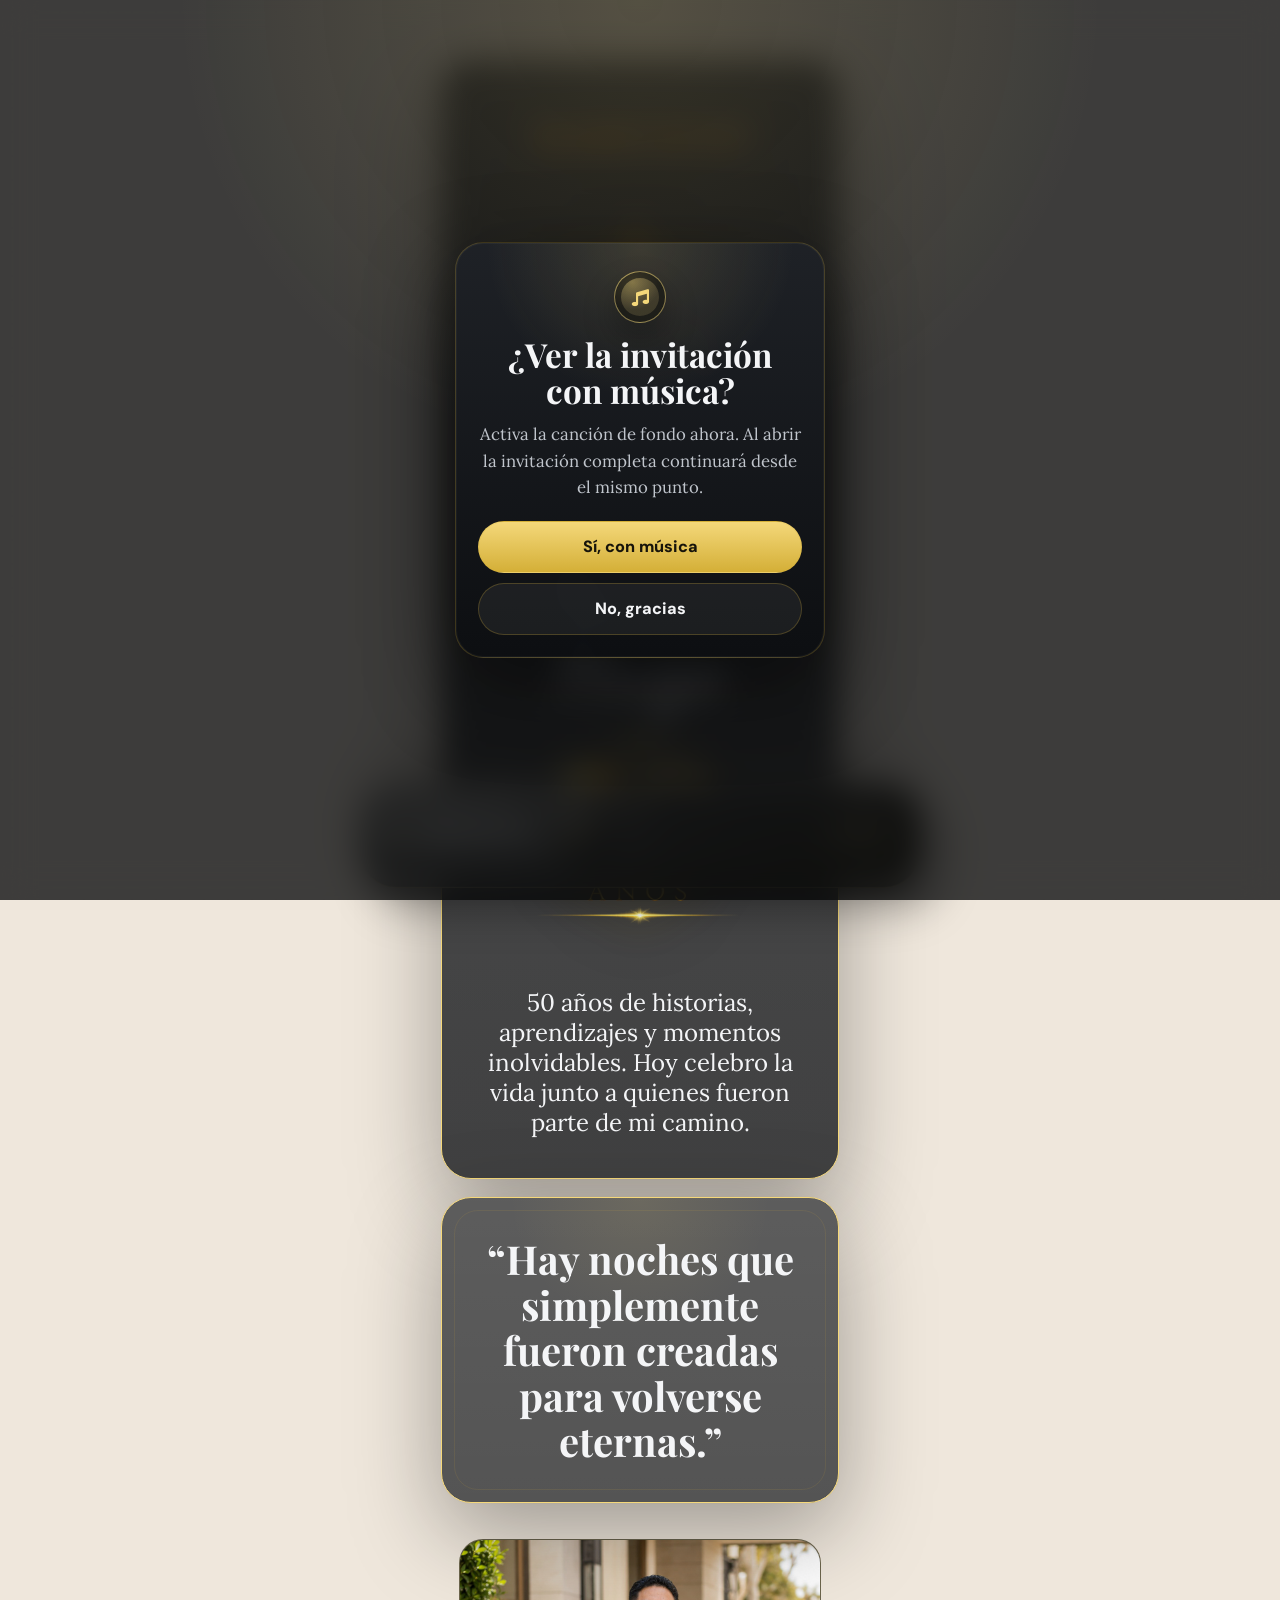
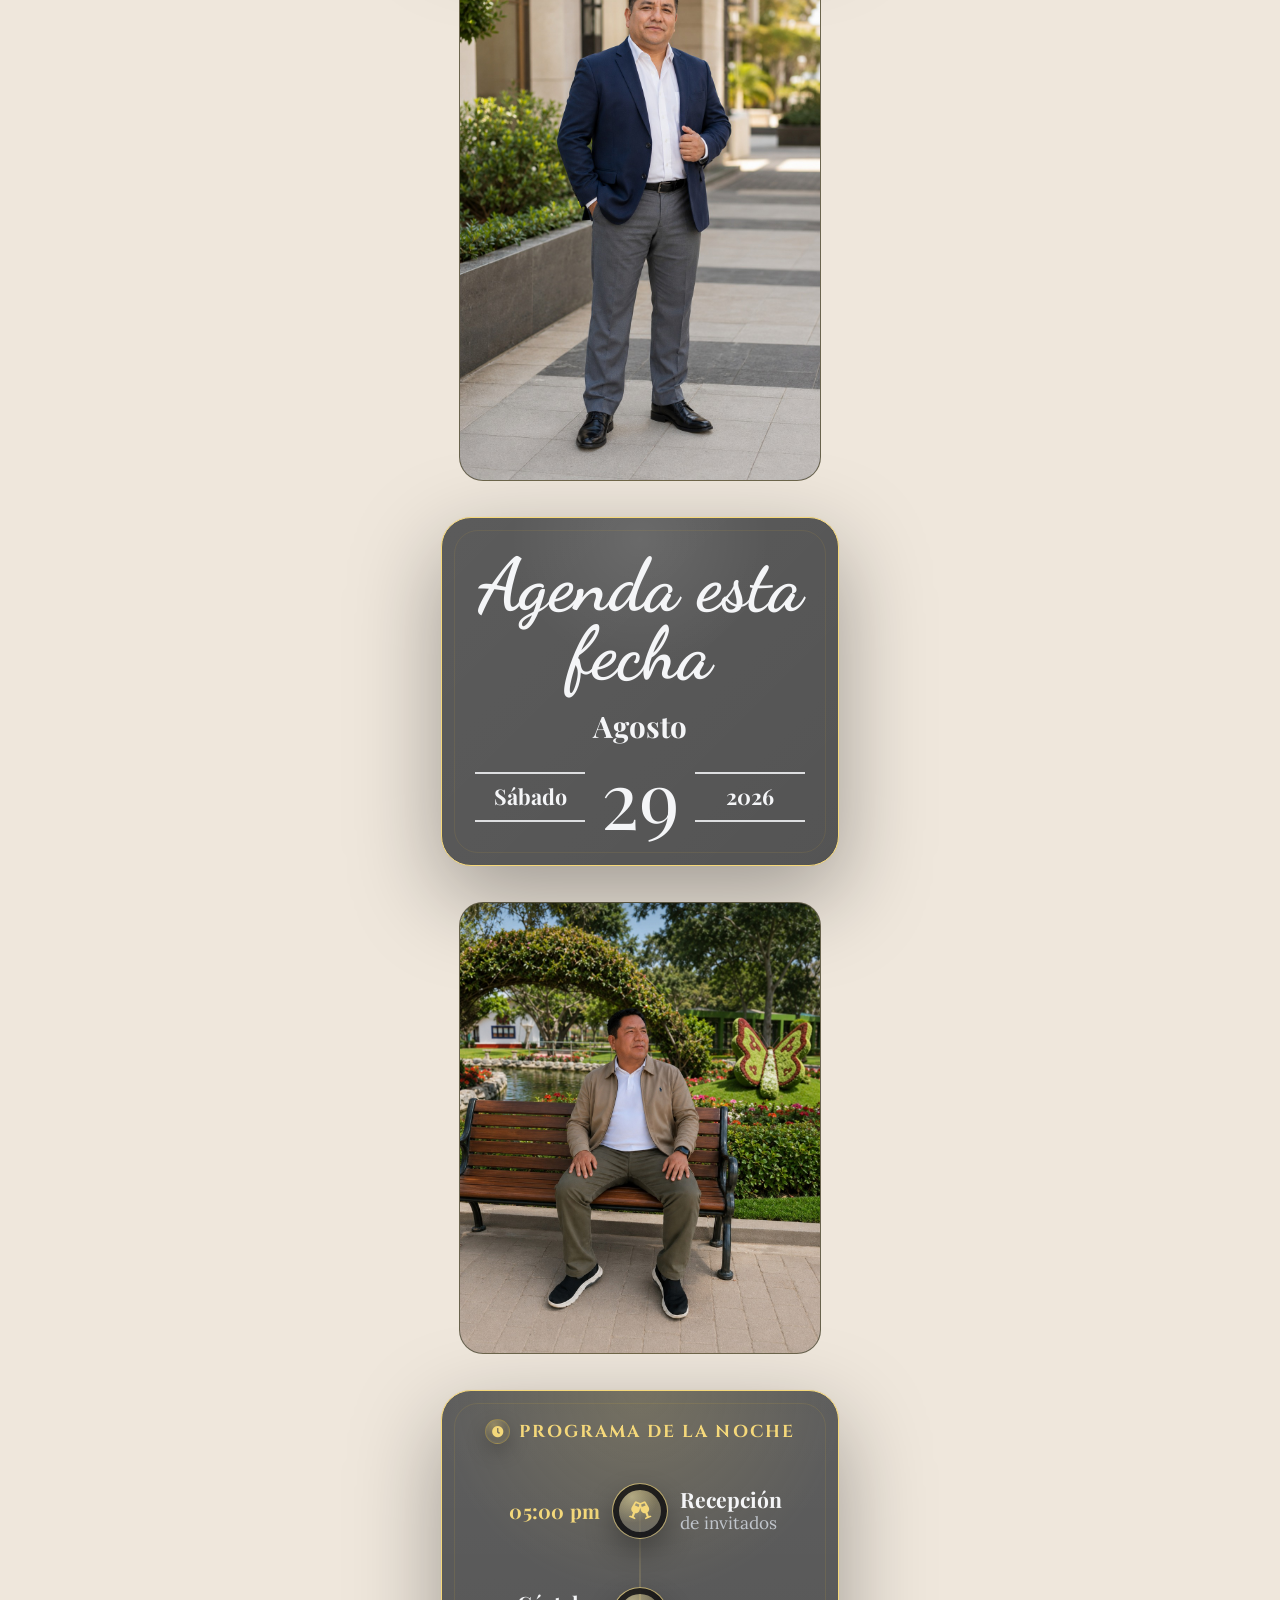
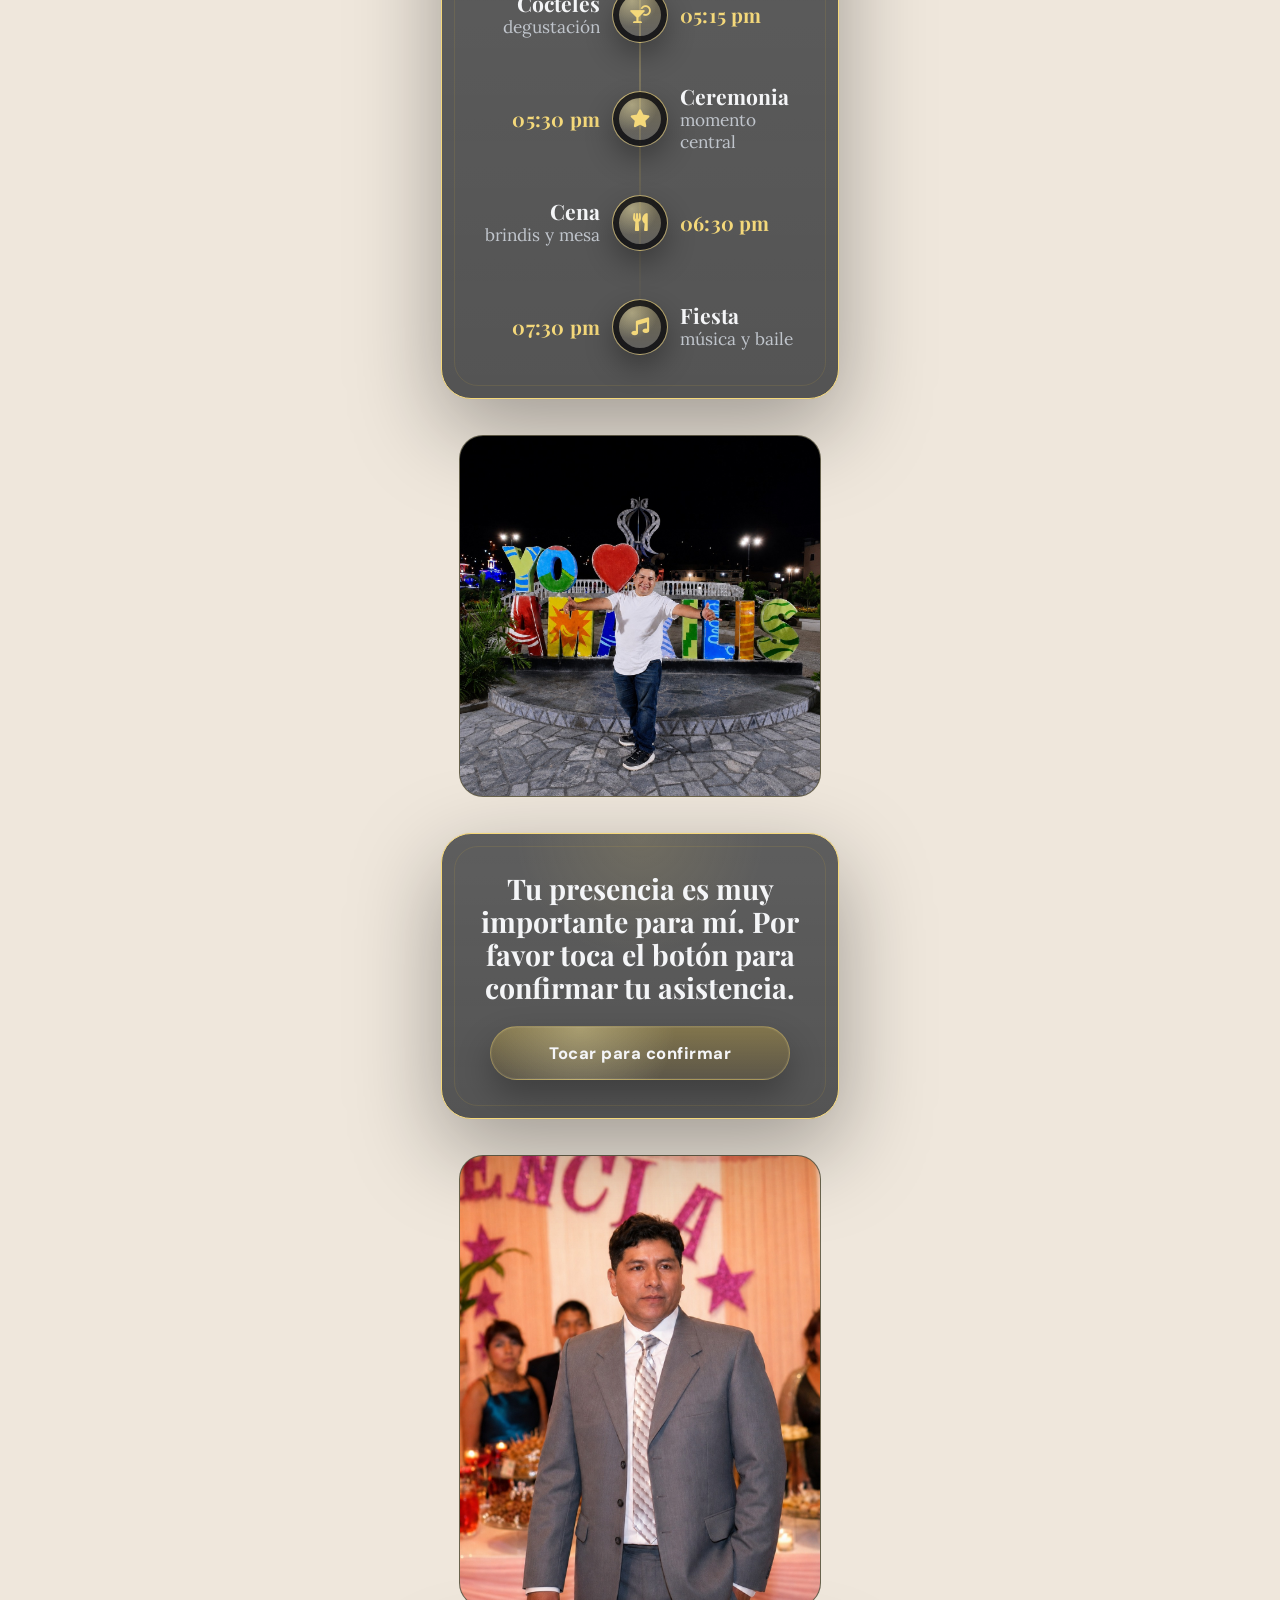
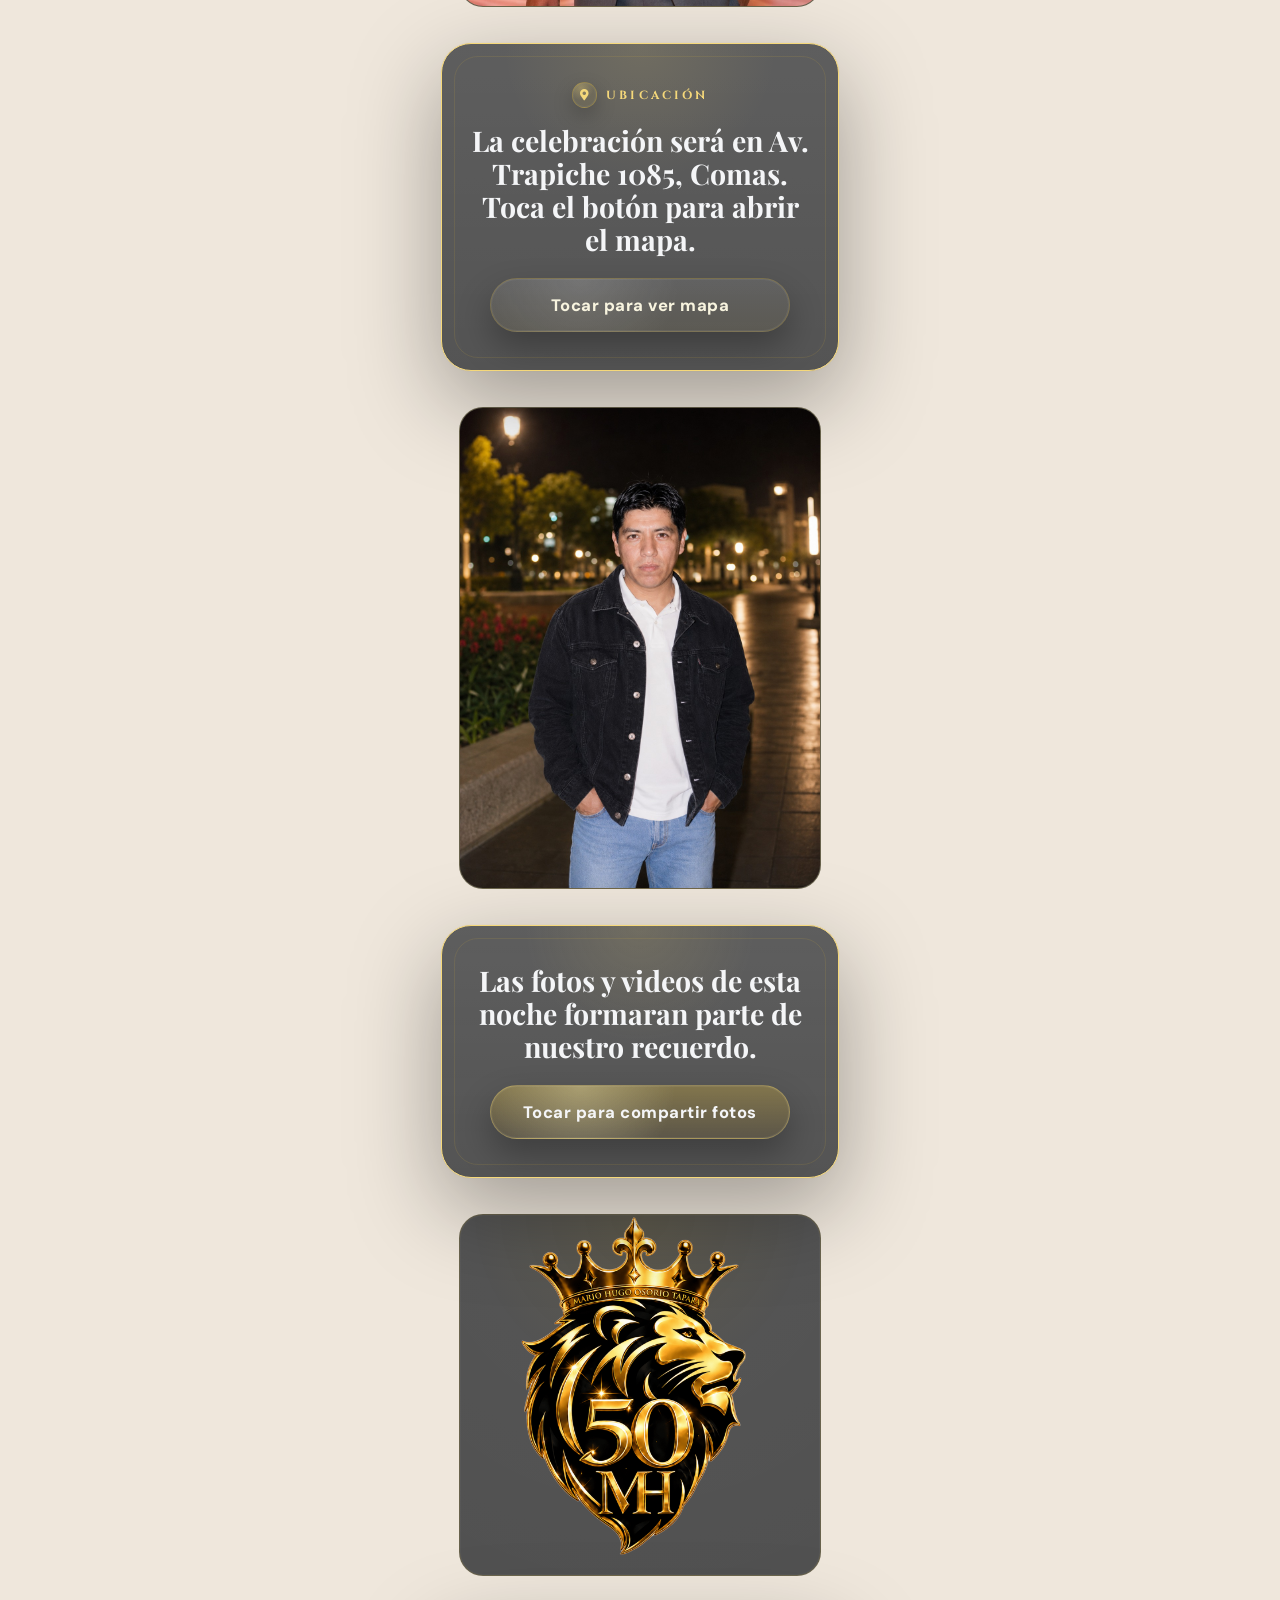
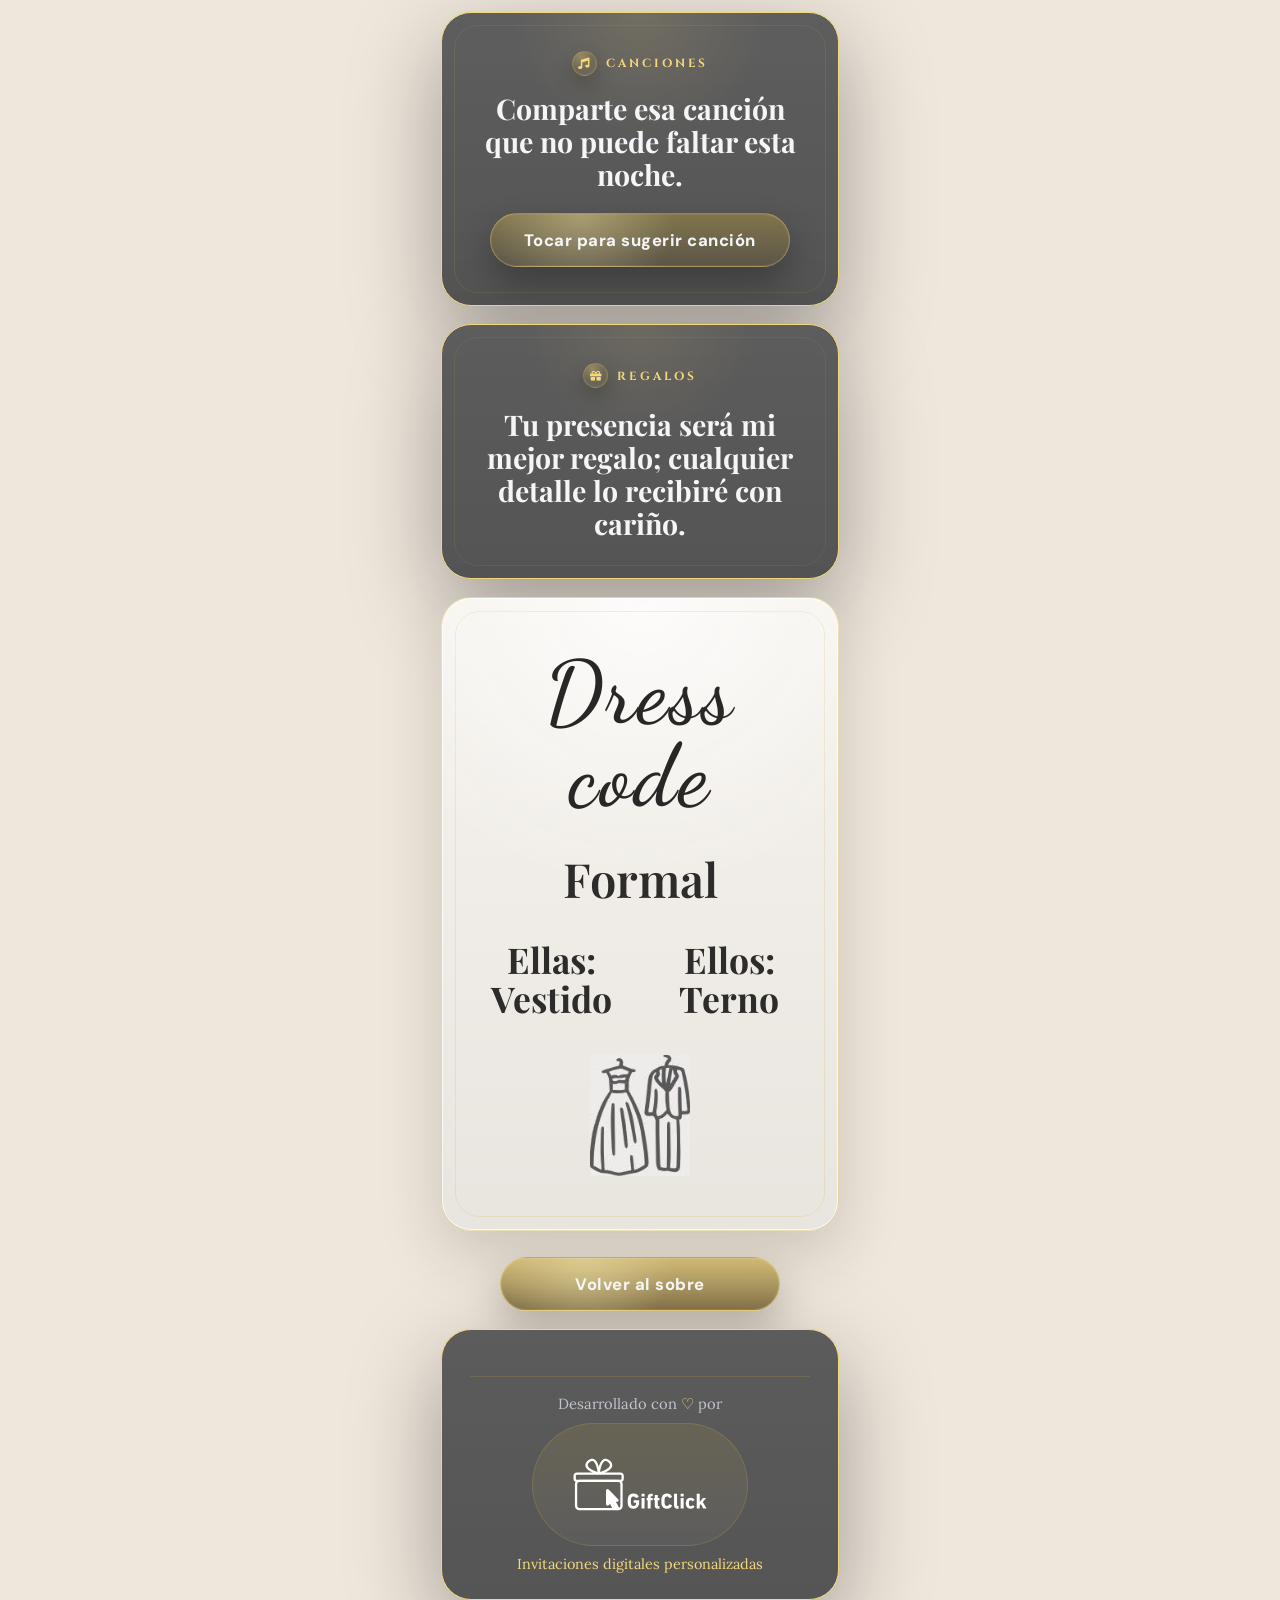
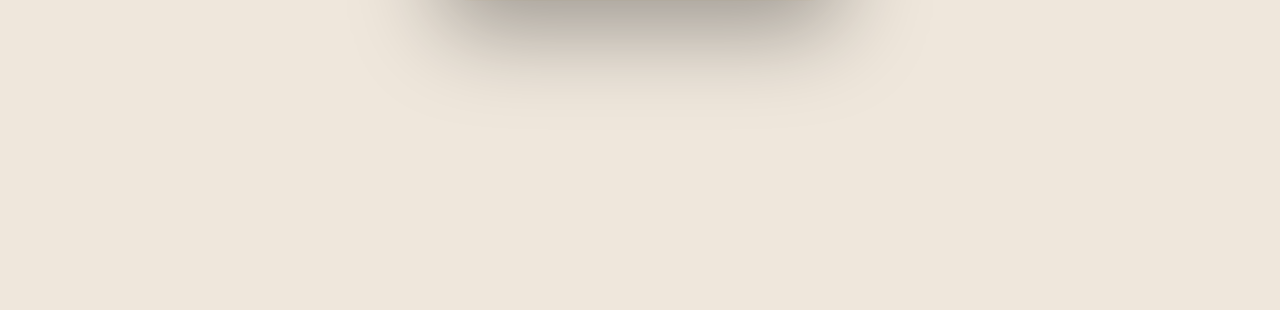
==== commit 2e8a5cf9: "go" ====
--- a/home.html
+++ b/home.html
@@ -121,7 +121,8 @@
       </section>
 
       <section class="resource-card card">
-        <p class="resource-copy highlighted-message">Tu presencia es muy importante para mí. Por favor toca el botón para confirmar tu
+        <p class="resource-copy highlighted-message">Tu presencia es muy importante para mí. Por favor toca el botón
+          para confirmar tu
           asistencia.</p>
         <div class="button-row">
           <a class="button"
@@ -139,7 +140,8 @@
       <section class="resource-card card">
         <p class="section-label"><i class="fas fa-map-marker-alt section-icon" aria-hidden="true"></i><span
             class="bold2">Ubicación</span></p>
-        <p class="resource-copy highlighted-message">La celebración será en Av. Trapiche 1085, Comas. Toca el botón para abrir el mapa.</p>
+        <p class="resource-copy highlighted-message">La celebración será en Av. Trapiche 1085, Comas. Toca el botón para
+          abrir el mapa.</p>
         <div class="button-row">
           <a class="ghost-button" href="https://maps.app.goo.gl/6xxTL3tBpxi11DMV6" target="_blank"
             rel="noreferrer">Tocar para ver mapa</a>
@@ -153,7 +155,8 @@
       </section>
 
       <section class="resource-card card">
-        <p class="resource-copy highlighted-message">Las fotos y videos de esta noche formaran parte de nuestro recuerdo.</p>
+        <p class="resource-copy highlighted-message">Las fotos y videos de esta noche formaran parte de nuestro
+          recuerdo.</p>
         <div class="button-row">
           <a class="button"
             href="https://drive.google.com/drive/folders/1wQ8Cn0kg6gLDXGYaSK5YND0G4Y7XXyLX?usp=drive_link"
@@ -183,6 +186,119 @@
         <h2 class="closing-title">Tu presencia será mi mejor regalo; cualquier detalle lo recibiré con cariño.
         </h2>
       </section>
+
+      <div class="dress-code-shell hero-span-2" aria-label="Dress code">
+        <div class="dress-code-panel">
+          <style>
+            body.invitation-page .dress-code-shell {
+              width: 100%;
+              min-width: 0;
+            }
+
+            body.invitation-page .dress-code-panel {
+              position: relative;
+              overflow: hidden;
+              display: grid;
+              justify-items: center;
+              gap: clamp(22px, 5vw, 36px);
+              width: 100%;
+              padding: clamp(34px, 8vw, 54px) clamp(18px, 5vw, 44px);
+              text-align: center;
+              color: #2e2d2b;
+              background:
+                radial-gradient(circle at 50% 0%, rgba(255, 255, 255, 0.72), transparent 44%),
+                linear-gradient(180deg, rgba(246, 243, 238, 0.98), rgba(232, 228, 222, 0.98));
+              border: 1px solid rgba(212, 175, 55, 0.32);
+              border-radius: var(--inv-radius-xl);
+              box-shadow: 0 24px 62px rgba(39, 32, 19, 0.18), inset 0 0 0 1px rgba(255, 255, 255, 0.72);
+            }
+
+            body.invitation-page .dress-code-panel::before {
+              content: "";
+              position: absolute;
+              inset: 13px;
+              border: 1px solid rgba(212, 175, 55, 0.18);
+              border-radius: 24px;
+              pointer-events: none;
+            }
+
+            body.invitation-page .dress-code-panel>* {
+              position: relative;
+              z-index: 1;
+            }
+
+            body.invitation-page .dress-code-title {
+              margin: 0;
+              color: #282725;
+              font-family: var(--inv-font-script);
+              font-size: clamp(3.45rem, 13.5vw, 5.45rem);
+              font-weight: 500;
+              line-height: 0.95;
+              letter-spacing: 0.03em;
+            }
+
+            body.invitation-page .dress-code-formal {
+              margin: 0;
+              color: #2d2c2a;
+              font-family: var(--inv-font-serif);
+              font-size: clamp(2.05rem, 6.8vw, 2.95rem);
+              font-weight: 600;
+              line-height: 1.05;
+            }
+
+            body.invitation-page .dress-code-options {
+              display: grid;
+              grid-template-columns: repeat(2, minmax(0, 1fr));
+              gap: clamp(16px, 6vw, 48px);
+              width: 100%;
+              max-width: 640px;
+              color: #2d2c2a;
+              font-family: var(--inv-font-serif);
+              font-size: clamp(1.38rem, 4.9vw, 2.22rem);
+              font-weight: 700;
+              line-height: 1.12;
+            }
+
+            body.invitation-page .dress-code-icon-crop {
+              position: relative;
+              overflow: hidden;
+              width: 100px;
+              height: 121px;
+            }
+
+            body.invitation-page .dress-code-icon-crop img {
+              position: absolute;
+              left: 0;
+              top: 0;
+              display: block;
+              width: 1058px;
+              max-width: none;
+              height: auto;
+              transform: translate(-479px, -361px);
+            }
+
+            @media (max-width: 380px) {
+              body.invitation-page .dress-code-title {
+                font-size: 3rem;
+              }
+
+              body.invitation-page .dress-code-options {
+                gap: 12px;
+                font-size: 1.16rem;
+              }
+            }
+          </style>
+          <p class="dress-code-title">Dress code</p>
+          <p class="dress-code-formal">Formal</p>
+          <div class="dress-code-options">
+            <span>Ellas: Vestido</span>
+            <span>Ellos: Terno</span>
+          </div>
+          <div class="dress-code-icon-crop" aria-hidden="true">
+            <img src="assets/fotos invitacion 1/dresscode.jpeg" alt="">
+          </div>
+        </div>
+      </div>
 
       <div class="back-wrap hero-span-2">
         <a href="index.html" class="back-button" id="back-to-invitation">Volver al sobre</a>
@@ -231,4 +347,4 @@
   <script src="js/home.js"></script>
 </body>
 
-</html>
+</html>
